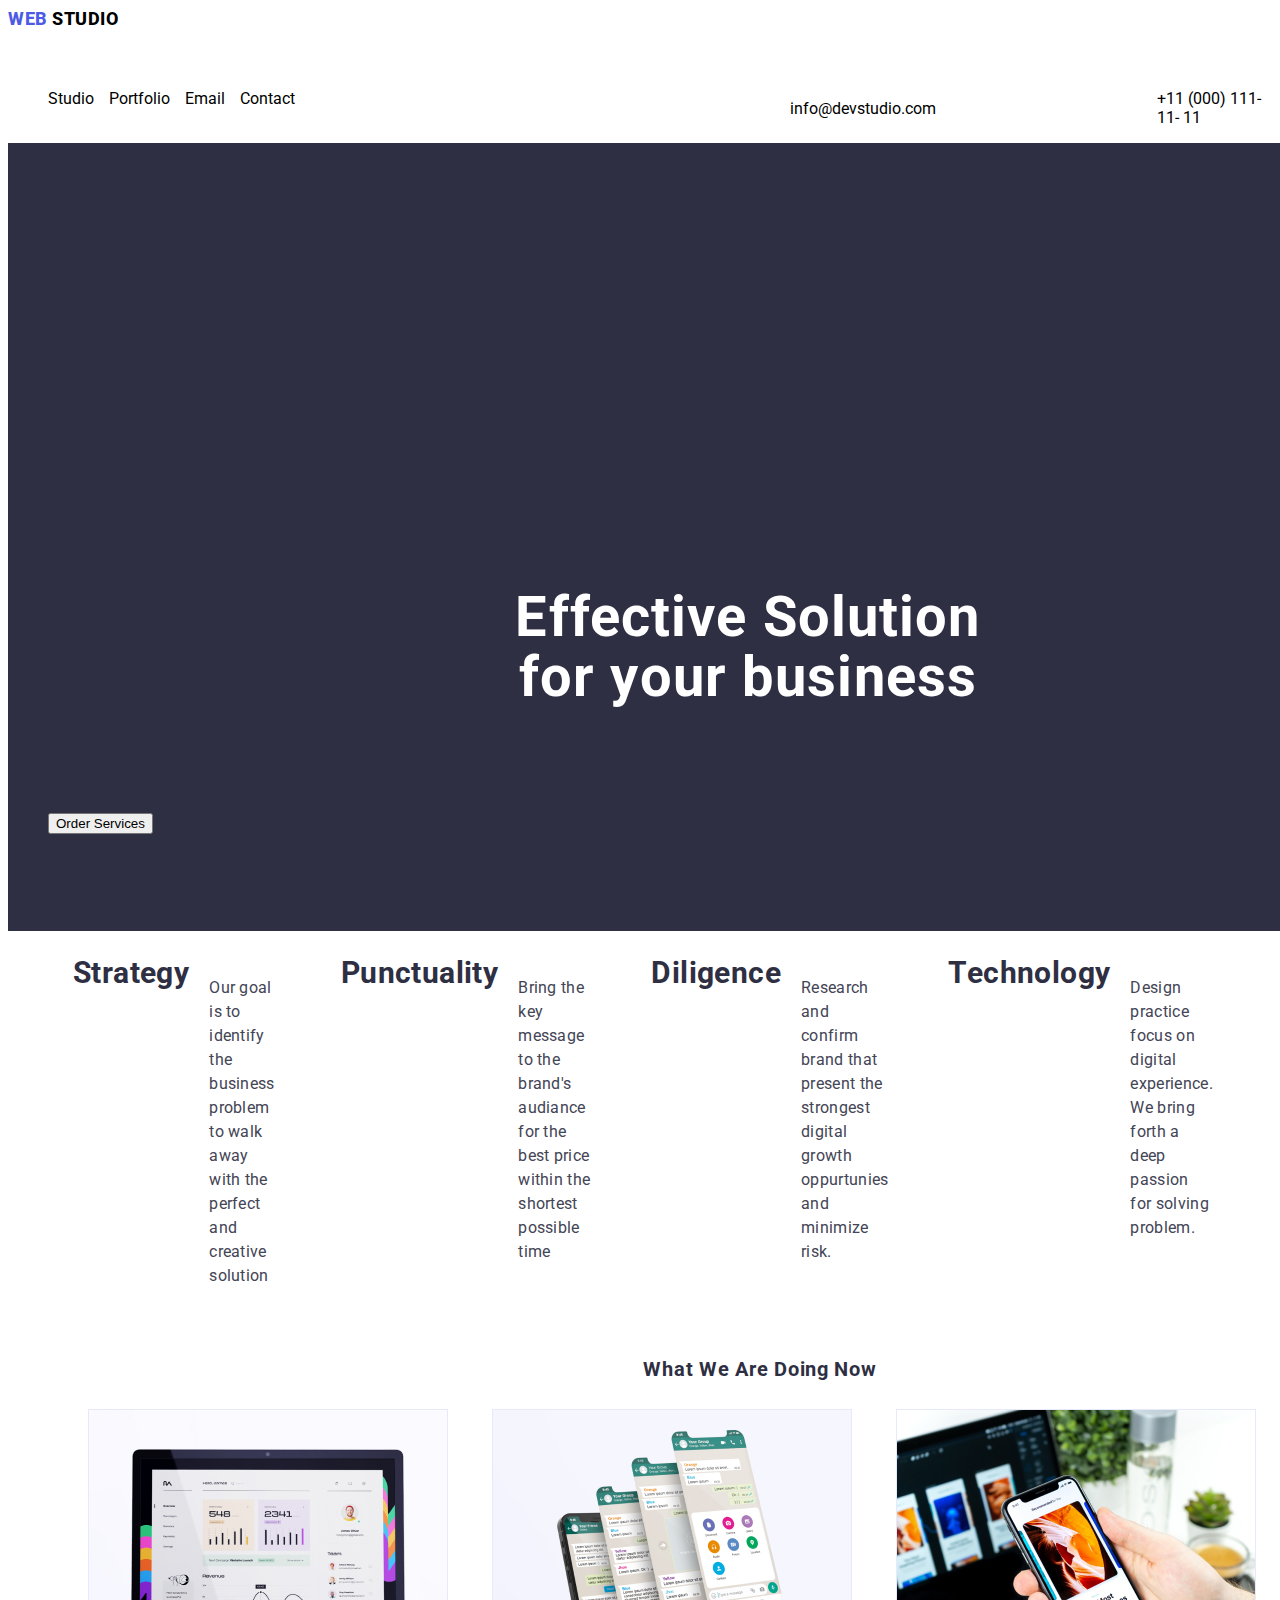
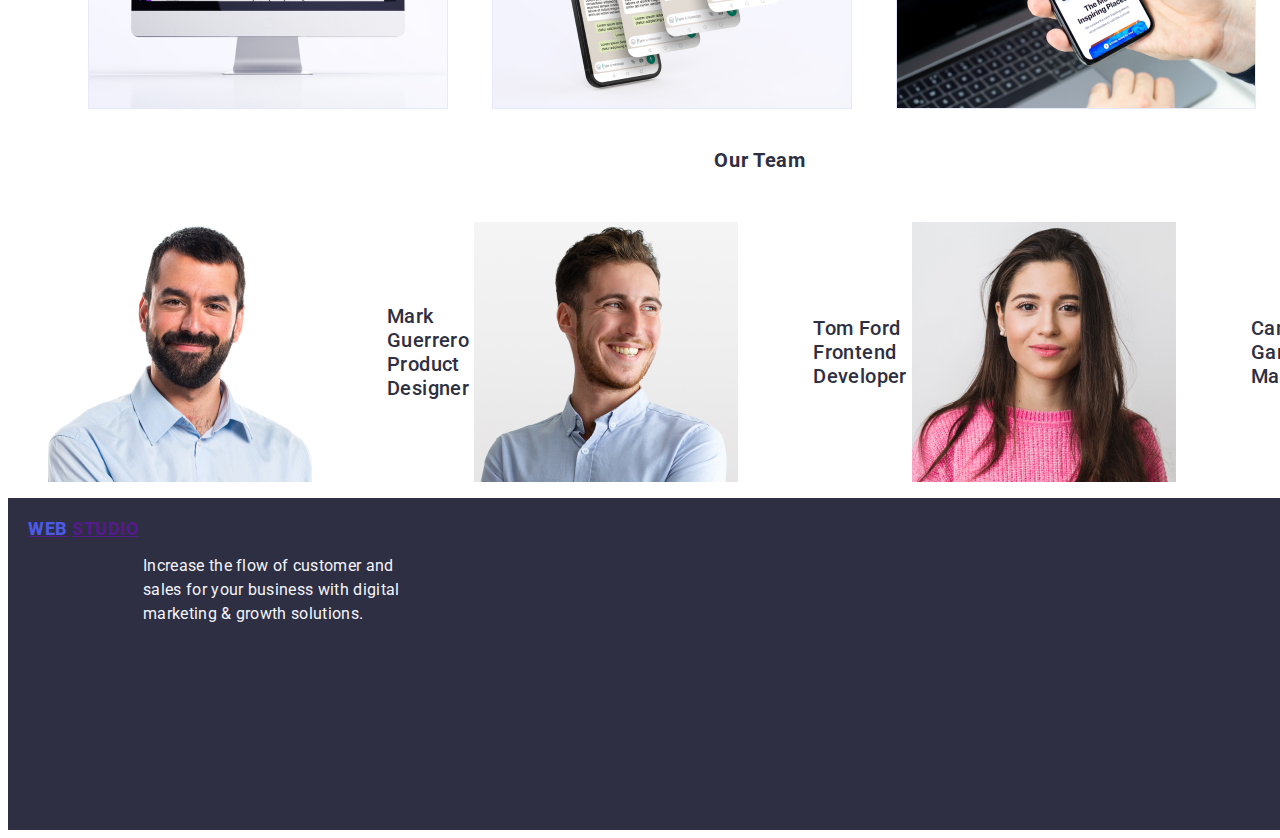
==== index.html @ 21c1daef "font changes" ====
<!DOCTYPE html>
<html lang="en">
  <head>
    <meta charset="UTF-8" />
    <meta name="viewport" content="device-width, initial-scale=1.0"/>
    <title>Web Studio</title>
    <link rel="stylesheet" href="css/style.css"/>
    <link rel="preconnect" href="https://fonts.googleapis.com">
    <link rel="preconnect" href="https://fonts.gstatic.com" crossorigin>
    <link href="https://fonts.googleapis.com/css2?family=Raleway:wght@800&family=Roboto:wght@400;500;700&display=swap"
        rel="stylesheet">
  </head>
  <body>
    <header>
      <nav>
        <a class="logo"><span class="web-logo">WEB</span><span class="studio-logo">STUDIO</span></a>
      </nav>
      <div class="list">
            <ul class="list">
                 <li class="list">
                             <a >Studio</a>
                 </li> 
                 <li class="list">
                             <a>Portfolio</a>
      
                <li class="list">
                             <a>Email</a>
                </li >
                 
                <li class="list">
                            <a>Contact</a>
                 </li>
            </ul>
                          <ul class= "list1">
                             <li class="list1">
                                     <a>info@devstudio.com</a>
                             </li>
                             <li class="list1">
                                     <a>+11 (000) 111- 11- 11</a>
                             </li>
                         </ul>
            </div>                   
    </header>
    <main class="hero">
                         <ul>
                                <p class="solution">
                                         Effective Solution <br/>
                                        for your business
                                 </p>
                                      <button class="btn-button">Order Services</button>
                        </ul>

    </main>
     <div class="title">
      <h2 class="title-des">Strategy </h2>
      <p class="des">
        Our goal is to identify the business
        problem to walk away with the
        perfect and creative solution
      </p>

      <h2 class="title-des">Punctuality</h2>

      <p class="des">
        Bring the key message to the
        brand's audiance for the best price
        within the shortest possible time
      </p>

      <h2 class="title-des">Diligence</h2>

      <p class="des">
        Research and confirm brand that
        present the strongest digital growth
        oppurtunies and minimize risk.
      </p>
      <h2 class="title-des">Technology</h2>

      <p class="des"> 
        Design practice focus on digital
        experience. We bring forth a deep
        passion for solving problem.
      </p>
    </div>

    <ul>
      <h3 class="work">What We Are Doing Now</h3>
    </ul>

    <ul>
             <ul class="image"><img src="images/img1.jpg" alt="Desktop" /></ul>
             <ul class="image" ><img src="images/img2.jpg" alt="Cellphone" /></ul>
              <ul class="image"><img src="images/img3.jpg"  alt="Mobile" /> </ul>
      
    </ul>

    <ul>
      <h4 class="team">Our Team</h4>
    </ul>
    <ul class="img1">
        <li class="img1"><img src="images/img-1.jpg" alt="Mark Guerrero"/>
                <p class="team-designation">
                    Mark Guerrero<br>
                    Product Designer</p></li>
        <li class="img1"><img src="images/img-3.jpg" alt="Tom Ford"/>
                <p class="team-designation">
                          Tom Ford<br>
                     Frontend Developer</p></li>
        <li class="img1"><img src="images/img-4.jpg" alt="Camila Garcia" />
                <p class="team-designation">
                          Camila Garcia<br>
                          Marketing</p></li>
        <li class="img1"><img src="images/img-5.jpg"  alt="Daniel Wiston" />
               <p class="team-designation">
                        Daniel Wiston<br>
                       UI Designer</p></li>
    </ul>
    <footer class="bg-dark">
      <a href=""class="logo"><span class="web-logo">WEB</span><span class="studio-logo1">STUDIO</span></a>
        <p class="description1">
        Increase the flow of customer and <br />
        sales for your business with digital <br />
        marketing & growth solutions.
      </p>
    </footer>
  </body>
</html>
---- css/style.css ----
.web-logo{
    display:flex;
    width: 44px;
    height: 21px;
    flex-direction: column;
    justify-content: center;
    color: var(--IRIS, #4D5AE5);
    font-family: Roboto;
    font-size: 18px;
    font-style: normal;
    font-weight: 800;
    line-height: 21px; 
    letter-spacing: 0.54px;
    text-transform: uppercase;
}
.studio-logo{
    color: var( #2E2F42);
    font-family: Roboto;
    font-size: 18px;
    font-style: normal;
    font-weight: 800;
    line-height: 21px; /* 116.667% */
    letter-spacing: 0.54px;
    text-transform: uppercase;
}
.studio-logo1{
    display: flex;
    width: 71px;
    height: 21px;
    flex-direction: column;
    justify-content: center;
    display:inline-flex;
    color: var(#F4F4FD);
    font-family: Roboto;
    font-size: 18px;
    font-style: normal;
    font-weight: 800;
    line-height: 21px; /* 116.667% */
    letter-spacing: 0.54px;
    text-transform: uppercase;
}
body{
    font-family:"Roboto"
}
.container{
    display:flex;
    margin: 0 auto;
    width:1158px;
    padding: 0 15px;
}
.logo web{
    display:flex;
    justify-content: space-between;
}
.logo{
    display:flex;
    text-align:left;
}
.features-list{
    display:inline-block;
    display:flex;
    color: var(--NAVY-BLUE, #2E2F42);
    justify-content:space-evenly;
    font-family: Roboto;
    font-size: 30px;
    font-style: normal;
    font-weight: 500;
    line-height: 24px;
    letter-spacing:0.4px;
    width:264px;
}
.description1{

    color: var(--CLOUD, #F4F4FD);
    font-family: Roboto;
    font-size: 16px;
    font-style: normal;
    font-weight: 400;
    line-height: 24px;
    letter-spacing: 0.32px;
    width: 264px;
    align-items:left;
    justify-content:left;
    margin-left:auto 0;
}
.list{
    display:flex;
    gap:15px;
    justify-content:space-evenly;
    align-items:left;
    display:inline-flex;
    margin-top:20px;
}
.list1{
    display:flex;
    margin-left:220px;
    margin-top:20px;
    gap:1px;
    justify-content:flex-end;
    align-items:center; 
}
.list2{
    display:flex;
    margin-left:190px;
    gap:1px;
    justify-content:flex-end;
    align-items:center;
    margin-top:20px;
}
.solution{
    color: var(--WHITE, #FFF);
    text-align: center;
    font-family: Roboto;
    font-size: 56px;
    font-style: normal;
    font-weight: 700;
    line-height: 60px;
    letter-spacing: 1.12px;
    padding:200px 200px 50px;
    justify-content:center;
    display:flex;
}
.hero{
     
     background: var(--NAVY-BLUE, #2E2F42);
     width:1440px;
     height:600px;
     justify-content: center;
     flex-shrink: 0;
}
.text{
     color: var(--NAVY-BLUE, #2E2F42);
     text-align: center;
     font-family: Roboto;
     font-size: 36px;
     font-style: normal;
     font-weight: 700;
     line-height: 40px; /* 111.111% */
     letter-spacing: 0.72px;
     text-transform: capitalize
}
.image{
    display:flex;
    display: inline-flex;
    flex-direction:row;
    align-items: flex-start;
    gap:24px;
    
}
.img1{
    display:flex;
    display:inline-flex;
    flex-direction:row;
    align-items: center;
    justify-content:center;
    gap:5px; 
    height:260px;
}
.img2{
    display:flex;
    display: inline-flex;
    flex-wrap:wrap;
    flex-direction:column;
    align-items:flex-start;
    margin-left:30px;
    gap:24px;
    justify-content:space-between
}
.img2-des{
    display:flex;
    align-items: center;
    margin-left:130px;
    margin-right:100px;
    gap:10px;
}
.bg-dark{
    display:flex;
    background: var(--NAVYBLUE, #2E2F42);
    width:1440px;
    height:312px;
    justify-content: left;
    flex-shrink: 0;
    padding-top:20px;
    padding-left:20px;  
    font-family:Roboto;
    font-size: 16px;
    font-style: normal;
    font-weight: 400;
    line-height: 24px;
    letter-spacing: 0.32px;color: var(--CLOUD, #F4F4FD);
}
.hero-btn{
    display: inline-flex;
    padding: 16px 32px;
    align-items: center;
    gap: 10px;
    border-radius: 4px;
    background: var(--IRIS, #4D5AE5);
    box-shadow: 0px 4px 4px 0px rgba(0, 0, 0, 0.15);
    border:1000px;
    justify-content: center;
}
.hero-btn:hover{
    cursor:pointer;
    background-color:var (--ocean);
}
.description1{ 
    color: var(--CLOUD, #F4F4FD);
    font-family: Roboto;
    font-size: 16px;
    font-style: normal;
    font-weight: 400;
    line-height: 24px;
    letter-spacing: 0.32px;
    padding-top:20px;
    align-items: left;
    justify-content:left;
}
.work{
    align-items: center;
    margin-left: 200px;
    color: var(--NAVY-BLUE, #2E2F42);
    text-align: center;
    font-family: Roboto;
    font-size: 20px;
    font-style: normal;
    font-weight: 700;
    line-height: 40px; 
    letter-spacing: 0.72px;
    text-transform: capitalize;
}
.team{
    display:flex;
    align-items: center;
    margin-left: 200px;
    color: var(--NAVY-BLUE, #2E2F42);
    text-align:center;
    justify-content:space-evenly;
    font-family: Roboto;
    font-size: 20px;
    font-style: normal;
    font-weight: 700;
    line-height: 40px;
    letter-spacing: 0.72px;
    text-transform: capitalize;
}
.team-designation{
    color: var(--NAVY-BLUE, #2E2F42);
    text-align: left;
    font-family: Roboto;
    font-size: 20px;
    font-style: normal;
    font-weight: 500;
    line-height: 24px; 
    letter-spacing: 0.4px;
    margin-left:70px;
}
.title{
    display:flex;
    display:inline-flex;
    align-items:flex-start; 
    max-width: 1200px;
    padding: 5px;
    margin-left: auto;
    margin-right: auto;
    justify-content:space-evenly;
    color: var(--NAVY-BLUE, #2E2F42);
    font-family: Roboto;
    font-size: 20px;
    font-style: normal;
    font-weight: 500;
    line-height: 24px;
    letter-spacing: 0.4px;
    margin-bottom: 20px;
    /*
    display:flex;
    display:inline-flex;
    align-items:baseline;
    flex-direction:row;
    flex-wrap:nowrap;

    justify-content:space-evenly;
    color: var(--NAVY-BLUE, #2E2F42);
    font-family: Roboto;
    font-size: 20px;
    font-style: normal;
    font-weight: 500;
    line-height: 24px;

    letter-spacing: 0.4px;
    margin-bottom: 20px;*/

  
}
.title-des{
    display:flex;
    align-items:flex-start;
    text-align: center;
    justify-content:center;
    margin-left:60px;
    margin-bottom: 20px;
    flex-wrap:nowrap;
  

}
.des{
    display:flex;
    display:inline-flex;
    align-content:center;
    justify-content: center;

    gap:20px;

    color:var(--SLATE, #434455);
    align-items:baseline;
    margin-top: 40px;
    margin-left:20px;
    font-family: Roboto;
    font-size: 16px;
    font-style: normal;
    font-weight: 400;
    line-height: 24px; 
    letter-spacing: 0.32px;
}
.btn-button1{
    display:flex;
    color: var(--WHITE, #FFF);
    text-align: center;
    align-content:center;

    font-family: Roboto;
    font-size: 16px;
    font-style: normal;
    font-weight: 500;
    line-height: 24px; 
    letter-spacing: 0.64px;

    display:inline-flex;
    padding: 12px 24px;
    align-items: center;
    justify-content:space-around;
    flex-direction:row;
    gap:50px;

    border-radius: 4px;
    background: var(--OCEAN, #404BBF);
    box-shadow: 0px 2px 2px 0px rgba(0, 0, 0, 0.12), 0px 2px 1px 0px rgba(0, 0, 0, 0.08), 0px 3px 1px 0px rgba(0, 0, 0, 0.10);
}
.web-logo{
    display: flex;
    width: 44px;
    height: 21px;
    flex-direction: column;
    justify-content: center;

    color: var(--IRIS, #4D5AE5);
    font-family:Roboto;
    font-size: 18px;
    font-style: normal;
    font-weight: 800;
    line-height: 21px; /* 116.667% */
    letter-spacing: 0.54px;
    text-transform: uppercase;
}
.studio-footer{
    color:var(--cloudcolor);
}
.header{
    border-bottom: 1px solid var (--cornflower,#e7e9fc)
}
.header-list{
    display:flex;
}
.container{
    margin: 0 auto;
    width:1158px;
    padding: 0 15px;
}
.logo.web{
    display: flex;
    justify-content: space-between
}
.logo{
    text-align:"center";
}
.features-list{
    display:flex;
    gap:20px;
}
.item-list{
    display:flex;
    gap:24px;
    text-align:center;
}
.hero{
    padding-top: 188px;
}
.hero-btn{
    background-color: var(--iris);
    border:none;
    border-radius: 4px;
    color: var (--white);
    padding:16px 32px;
}
.hero-btn:hover{
    cursor:pointer;
    background-color:var (--ocean);
}
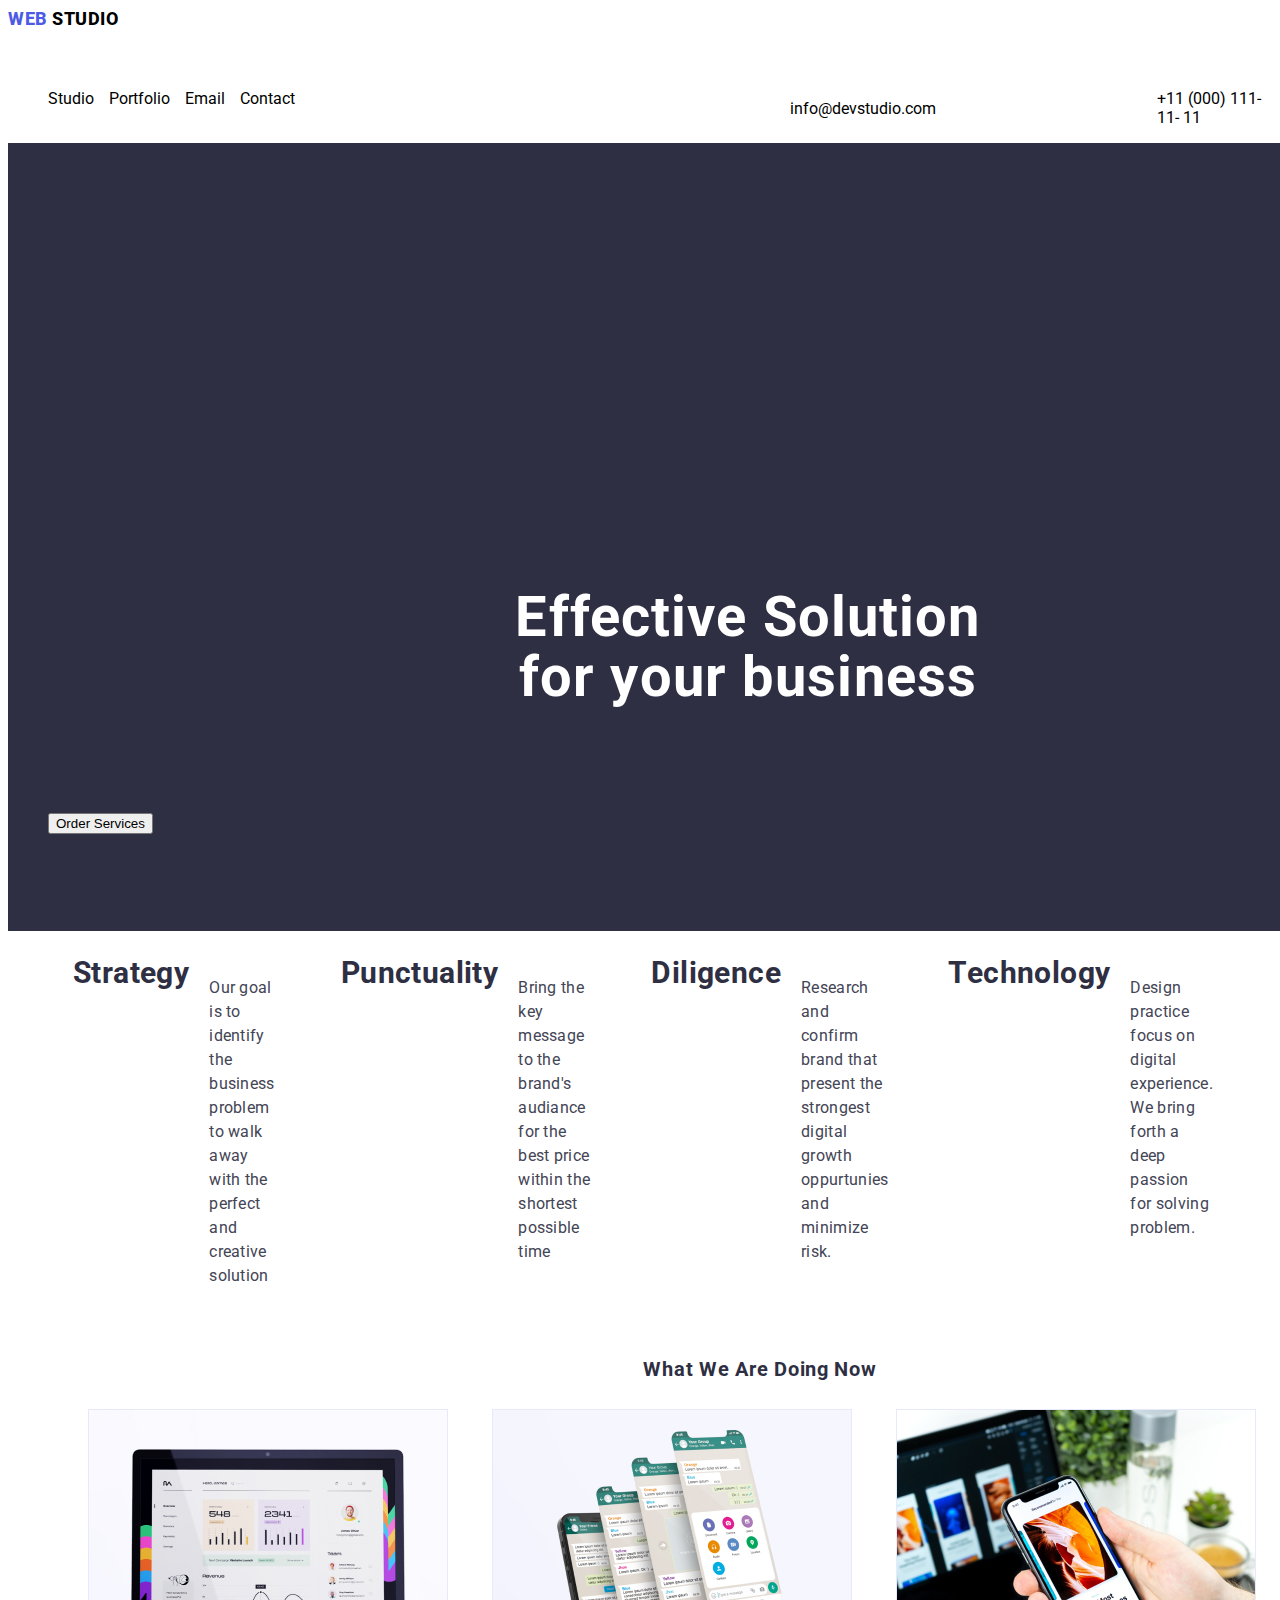
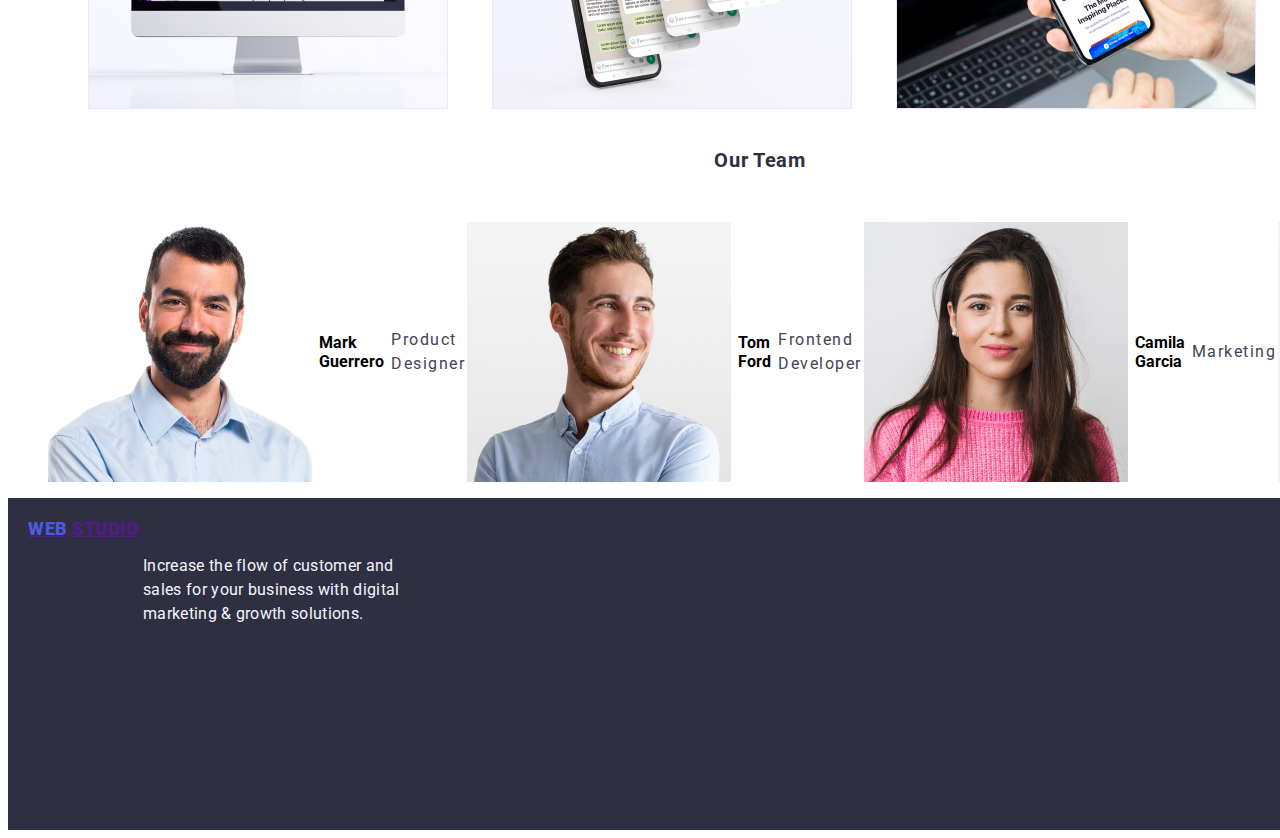
==== commit a849d415: "changes" ====
--- a/index.html
+++ b/index.html
@@ -4,11 +4,12 @@
     <meta charset="UTF-8" />
     <meta name="viewport" content="device-width, initial-scale=1.0"/>
     <title>Web Studio</title>
-    <link rel="stylesheet" href="css/style.css"/>
     <link rel="preconnect" href="https://fonts.googleapis.com">
     <link rel="preconnect" href="https://fonts.gstatic.com" crossorigin>
     <link href="https://fonts.googleapis.com/css2?family=Raleway:wght@800&family=Roboto:wght@400;500;700&display=swap"
         rel="stylesheet">
+    <link rel="stylesheet" href="css/style.css"/>
+   
   </head>
   <body>
     <header>
@@ -52,6 +53,7 @@
 
     </main>
      <div class="title">
+     
       <h2 class="title-des">Strategy </h2>
       <p class="des">
         Our goal is to identify the business
@@ -60,7 +62,6 @@
       </p>
 
       <h2 class="title-des">Punctuality</h2>
-
       <p class="des">
         Bring the key message to the
         brand's audiance for the best price
@@ -68,14 +69,13 @@
       </p>
 
       <h2 class="title-des">Diligence</h2>
-
       <p class="des">
         Research and confirm brand that
         present the strongest digital growth
         oppurtunies and minimize risk.
       </p>
+
       <h2 class="title-des">Technology</h2>
-
       <p class="des"> 
         Design practice focus on digital
         experience. We bring forth a deep
@@ -88,9 +88,9 @@
     </ul>
 
     <ul>
-             <ul class="image"><img src="images/img1.jpg" alt="Desktop" /></ul>
-             <ul class="image" ><img src="images/img2.jpg" alt="Cellphone" /></ul>
-              <ul class="image"><img src="images/img3.jpg"  alt="Mobile" /> </ul>
+             <ul class="image"><img src="images/img1.jpg" alt="Desktop"/></ul>
+             <ul class="image" ><img src="images/img2.jpg" alt="Cellphone"/></ul>
+             <ul class="image"><img src="images/img3.jpg"alt="Mobile"/> </ul>
       
     </ul>
 
@@ -98,28 +98,24 @@
       <h4 class="team">Our Team</h4>
     </ul>
     <ul class="img1">
-        <li class="img1"><img src="images/img-1.jpg" alt="Mark Guerrero"/>
-                <p class="team-designation">
-                    Mark Guerrero<br>
-                    Product Designer</p></li>
+        <li class="img1"><img src="images/img-1.jpg" alt="Mark Guerrero"/></li>
+                <h4 class="team-designation"> Mark Guerrero</h4>
+                  <p class=" descript">Product Designer</p> 
         <li class="img1"><img src="images/img-3.jpg" alt="Tom Ford"/>
-                <p class="team-designation">
-                          Tom Ford<br>
-                     Frontend Developer</p></li>
+                <h4 class="team-designation">Tom Ford</h4> 
+                    <p class=" descript"> Frontend Developer</p></li>
         <li class="img1"><img src="images/img-4.jpg" alt="Camila Garcia" />
-                <p class="team-designation">
-                          Camila Garcia<br>
-                          Marketing</p></li>
+                <h4 class="team-designation"> Camila Garcia</h4>
+                <p class=" descript"> Marketing</p></li>
         <li class="img1"><img src="images/img-5.jpg"  alt="Daniel Wiston" />
-               <p class="team-designation">
-                        Daniel Wiston<br>
-                       UI Designer</p></li>
+               <h4 class="team-designation"> Daniel Wiston</h4>
+                <p class=" descript">UI Designer</p></li>
     </ul>
     <footer class="bg-dark">
       <a href=""class="logo"><span class="web-logo">WEB</span><span class="studio-logo1">STUDIO</span></a>
         <p class="description1">
-        Increase the flow of customer and <br />
-        sales for your business with digital <br />
+        Increase the flow of customer and <br/>
+        sales for your business with digital <br/>
         marketing & growth solutions.
       </p>
     </footer>
--- a/css/style.css
+++ b/css/style.css
@@ -154,7 +154,7 @@
     flex-direction:row;
     align-items: center;
     justify-content:center;
-    gap:5px; 
+    gap:2px; 
     height:260px;
 }
 .img2{
@@ -191,6 +191,7 @@
     letter-spacing: 0.32px;color: var(--CLOUD, #F4F4FD);
 }
 .hero-btn{
+    
     display: inline-flex;
     padding: 16px 32px;
     align-items: center;
@@ -245,16 +246,27 @@
     letter-spacing: 0.72px;
     text-transform: capitalize;
 }
+/*
 .team-designation{
     color: var(--NAVY-BLUE, #2E2F42);
-    text-align: left;
+    text-align:left;
     font-family: Roboto;
     font-size: 20px;
     font-style: normal;
     font-weight: 500;
     line-height: 24px; 
     letter-spacing: 0.4px;
-    margin-left:70px;
+    margin-left:20px;
+}
+*/
+.team-designation{
+    display:flex;
+    display:inline-flex;
+    align-items: center;
+    margin-left:5px;
+    margin-right:5px;
+    gap:5px;
+    
 }
 .title{
     display:flex;
@@ -308,22 +320,55 @@
     display:flex;
     display:inline-flex;
     align-content:center;
-    justify-content: center;
-
+    justify-content:center;
     gap:20px;
-
     color:var(--SLATE, #434455);
     align-items:baseline;
-    margin-top: 40px;
+    margin-top:40px;
     margin-left:20px;
-    font-family: Roboto;
-    font-size: 16px;
-    font-style: normal;
-    font-weight: 400;
+    font-family:Roboto;
+    font-size: 16px;
+    font-style:normal;
+    font-weight:400;
+    line-height:24px; 
+    letter-spacing:0.32px;
+}
+.descript{
+    display:flex;
+    display:inline flex;
+    color: var(--SLATE, #434455);
+    font-size: 16px;
     line-height: 24px; 
-    letter-spacing: 0.32px;
-}
-.btn-button1{
+    letter-spacing: 1.5px;
+
+}
+.btn-button1:hover{
+    cursor:pointer;
+    display:flex;
+    color: var(--WHITE, #FFF);
+    text-align: center;
+    align-content:center;
+
+    font-family: Roboto;
+    font-size: 16px;
+    font-style: normal;
+    font-weight: 500;
+    line-height: 24px; 
+    letter-spacing: 0.64px;
+
+    display:inline-flex;
+    padding: 12px 24px;
+    align-items: center;
+    justify-content:space-around;
+    flex-direction:row;
+    gap:50px;
+
+    border-radius: 4px;
+    background: var(--OCEAN, #404BBF);
+    box-shadow: 0px 2px 2px 0px rgba(0, 0, 0, 0.12), 0px 2px 1px 0px rgba(0, 0, 0, 0.08), 0px 3px 1px 0px rgba(0, 0, 0, 0.10);
+}
+.btn-button:hover{
+    cursor:pointer;
     display:flex;
     color: var(--WHITE, #FFF);
     text-align: center;
@@ -407,4 +452,20 @@
     cursor:pointer;
     background-color:var (--ocean);
 }
-
+/*
+.h4{
+    display:flex;
+    display:inline-flex;
+    justify-content:center;
+    align-items: center;
+
+}
+*/
+.h4{
+    display:flex;
+    align-items: center;
+    margin-left:130px;
+    margin-right:100px;
+    gap:10px;
+}
+
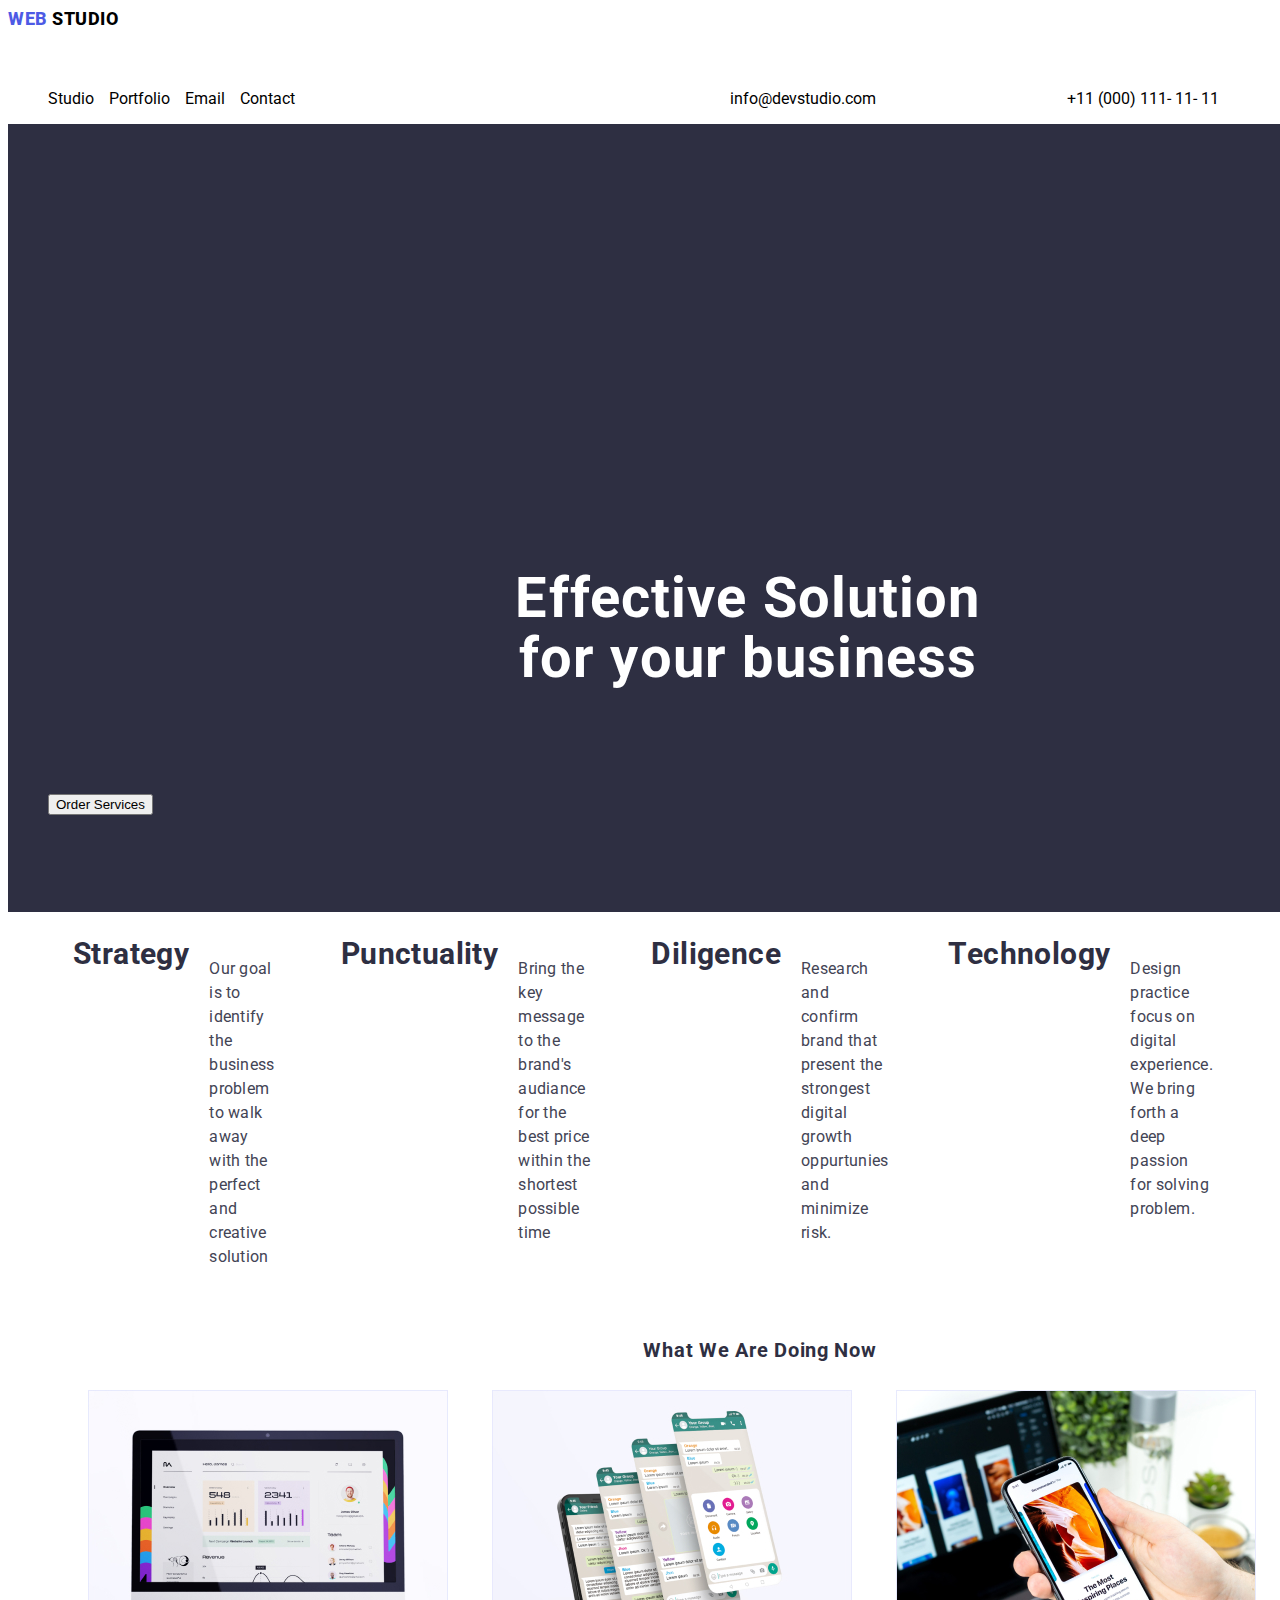
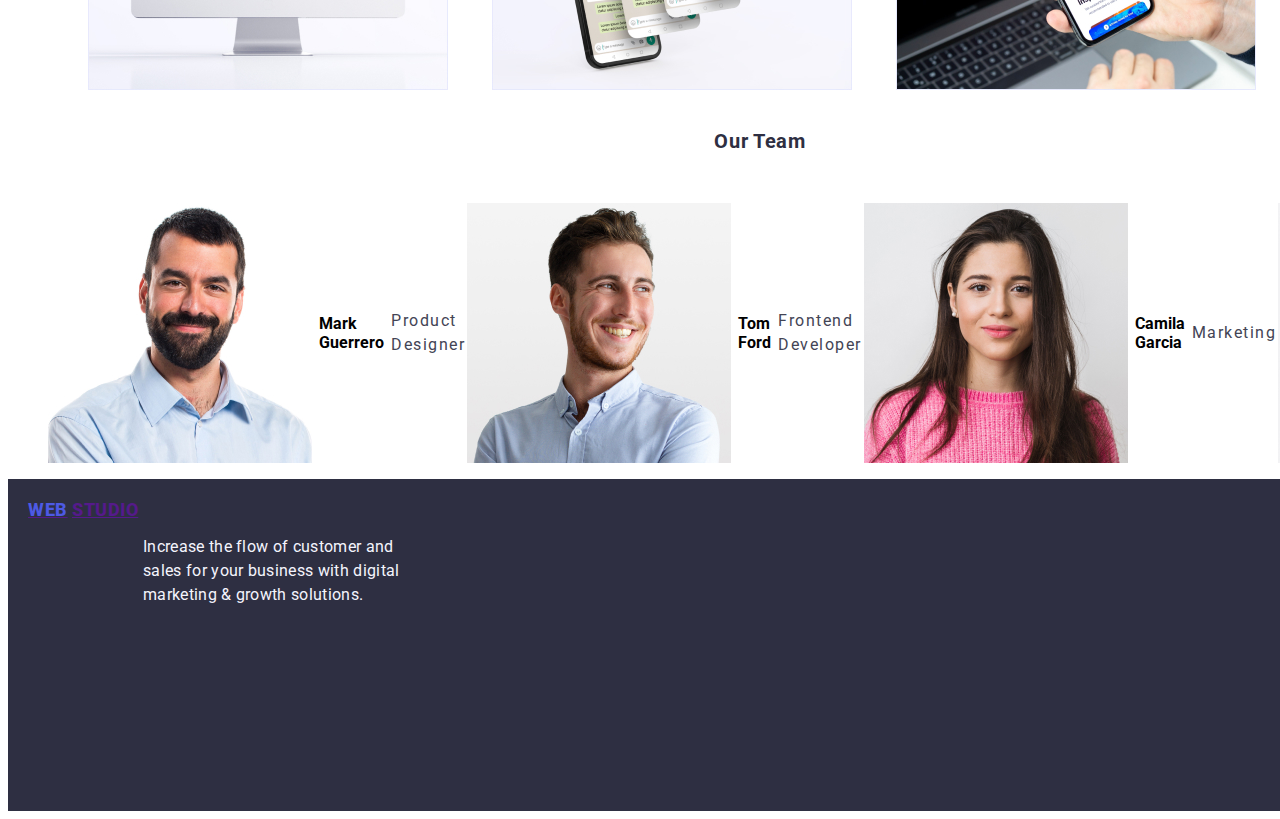
==== commit 7e89a8b7: "update" ====
--- a/index.html
+++ b/index.html
@@ -52,8 +52,7 @@
                         </ul>
 
     </main>
-     <div class="title">
-     
+     <div class="title"> 
       <h2 class="title-des">Strategy </h2>
       <p class="des">
         Our goal is to identify the business
@@ -99,7 +98,7 @@
     </ul>
     <ul class="img1">
         <li class="img1"><img src="images/img-1.jpg" alt="Mark Guerrero"/></li>
-                <h4 class="team-designation"> Mark Guerrero</h4>
+                <h4 class="team-designation">Mark Guerrero</h4>
                   <p class=" descript">Product Designer</p> 
         <li class="img1"><img src="images/img-3.jpg" alt="Tom Ford"/>
                 <h4 class="team-designation">Tom Ford</h4> 
--- a/css/style.css
+++ b/css/style.css
@@ -94,7 +94,8 @@
 }
 .list1{
     display:flex;
-    margin-left:220px;
+    display: flex-end;
+    margin-left:190px;
     margin-top:20px;
     gap:1px;
     justify-content:flex-end;
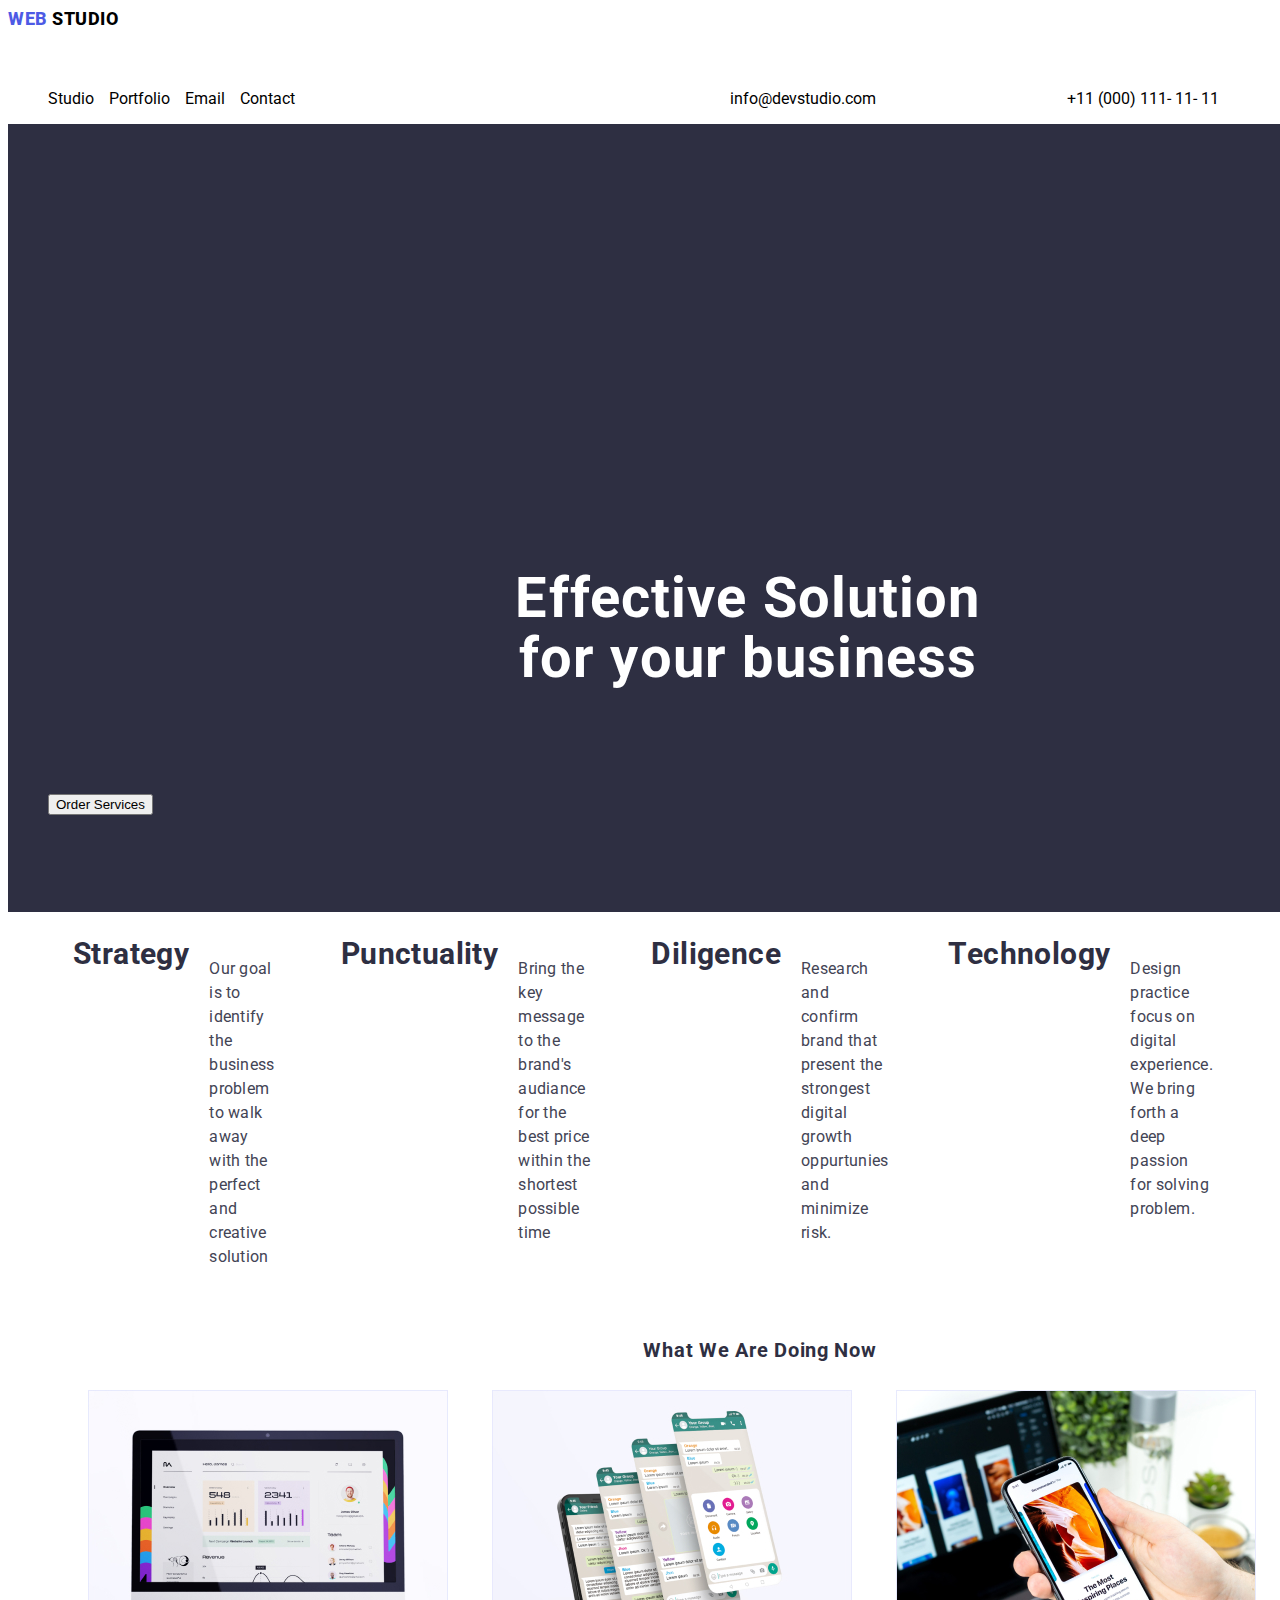
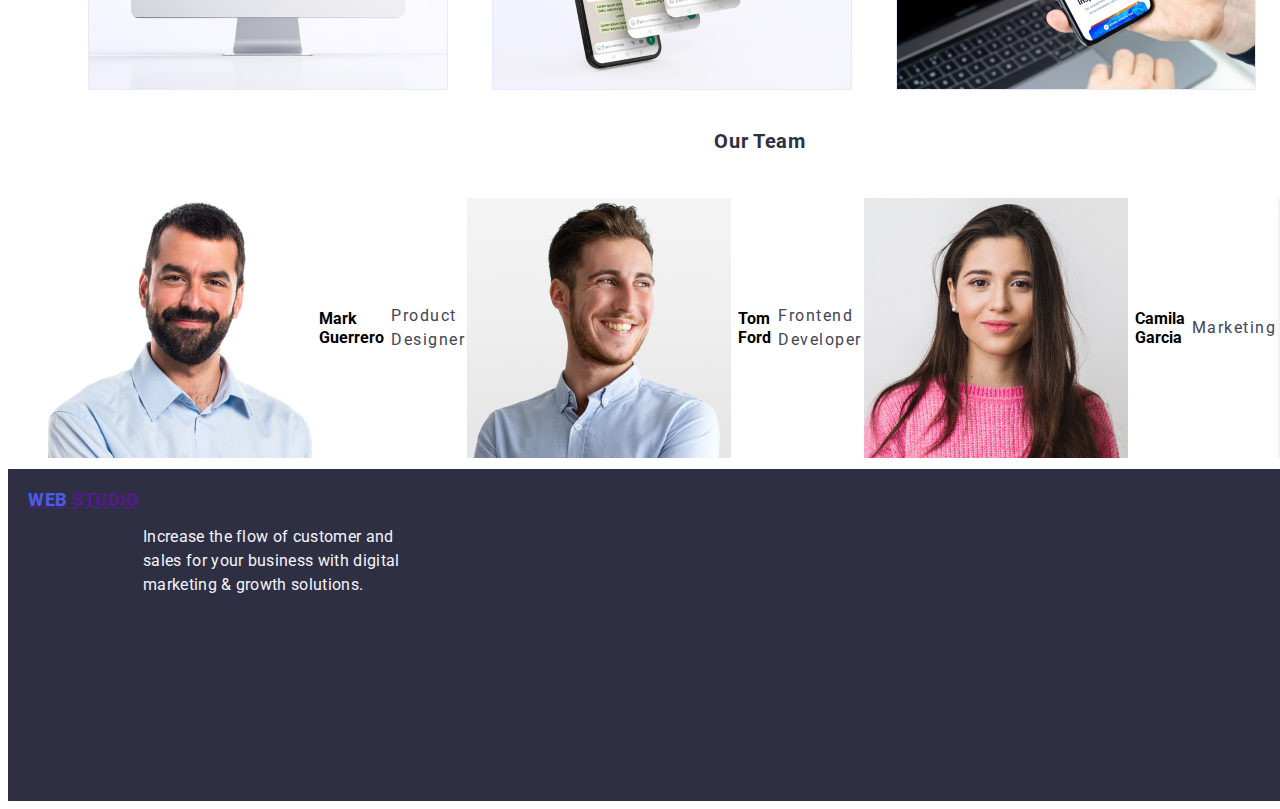
==== commit 47da14e4: "update" ====
--- a/index.html
+++ b/index.html
@@ -16,107 +16,104 @@
       <nav>
         <a class="logo"><span class="web-logo">WEB</span><span class="studio-logo">STUDIO</span></a>
       </nav>
-      <div class="list">
-            <ul class="list">
+           <div class="list">
+              <ul class="list">
                  <li class="list">
-                             <a >Studio</a>
-                 </li> 
-                 <li class="list">
-                             <a>Portfolio</a>
-      
-                <li class="list">
-                             <a>Email</a>
-                </li >
-                 
-                <li class="list">
-                            <a>Contact</a>
-                 </li>
+                    <a >Studio</a>
+                      </li> 
+                        <li class="list">
+                           <a>Portfolio</a>
+                              <li class="list">
+                                <a>Email</a>
+                                  </li>
+                                    <li class="list">
+                                <a>Contact</a>
+                              </li>
+                            </ul>
+                          <ul class= "list1">
+                        <li class="list1">
+                      <a>info@devstudio.com</a>
+                    </li>
+                  <li class="list1">
+                <a>+11 (000) 111- 11- 11</a>
+              </li>
             </ul>
-                          <ul class= "list1">
-                             <li class="list1">
-                                     <a>info@devstudio.com</a>
-                             </li>
-                             <li class="list1">
-                                     <a>+11 (000) 111- 11- 11</a>
-                             </li>
-                         </ul>
-            </div>                   
+          </div>                   
     </header>
-    <main class="hero">
-                         <ul>
-                                <p class="solution">
-                                         Effective Solution <br/>
-                                        for your business
-                                 </p>
-                                      <button class="btn-button">Order Services</button>
-                        </ul>
+      <main class="hero">
+        <ul>
+          <p class="solution">
+            Effective Solution <br/>
+              for your business
+            </p>
+          <button class="btn-button">Order Services</button>
+         </ul>
+    </main>
+       <div class="title"> 
+        <h2 class="title-des">Strategy </h2>
+          <p class="des">
+            Our goal is to identify the business
+              problem to walk away with the
+           perfect and creative solution
+          </p>
 
-    </main>
-     <div class="title"> 
-      <h2 class="title-des">Strategy </h2>
-      <p class="des">
-        Our goal is to identify the business
-        problem to walk away with the
-        perfect and creative solution
-      </p>
+        <h2 class="title-des">Punctuality</h2>
+          <p class="des">
+            Bring the key message to the
+              brand's audiance for the best price
+            within the shortest possible time
+          </p>
 
-      <h2 class="title-des">Punctuality</h2>
-      <p class="des">
-        Bring the key message to the
-        brand's audiance for the best price
-        within the shortest possible time
-      </p>
+        <h2 class="title-des">Diligence</h2>
+         <p class="des">
+          Research and confirm brand that
+            present the strongest digital growth
+          oppurtunies and minimize risk.
+         </p>
 
-      <h2 class="title-des">Diligence</h2>
-      <p class="des">
-        Research and confirm brand that
-        present the strongest digital growth
-        oppurtunies and minimize risk.
-      </p>
+        <h2 class="title-des">Technology</h2>
+         <p class="des"> 
+           Design practice focus on digital
+            experience. We bring forth a deep
+           passion for solving problem.
+          </p>
+       </div>
 
-      <h2 class="title-des">Technology</h2>
-      <p class="des"> 
-        Design practice focus on digital
-        experience. We bring forth a deep
-        passion for solving problem.
-      </p>
-    </div>
-
-    <ul>
-      <h3 class="work">What We Are Doing Now</h3>
-    </ul>
+      <ul>
+          <h3 class="work">What We Are Doing Now</h3>
+      </ul>
 
     <ul>
              <ul class="image"><img src="images/img1.jpg" alt="Desktop"/></ul>
-             <ul class="image" ><img src="images/img2.jpg" alt="Cellphone"/></ul>
-             <ul class="image"><img src="images/img3.jpg"alt="Mobile"/> </ul>
-      
+              <ul class="image" ><img src="images/img2.jpg" alt="Cellphone"/></ul>
+                <ul class="image"><img src="images/img3.jpg"alt="Mobile"/> </ul>   
     </ul>
 
     <ul>
       <h4 class="team">Our Team</h4>
     </ul>
+
     <ul class="img1">
-        <li class="img1"><img src="images/img-1.jpg" alt="Mark Guerrero"/></li>
-                <h4 class="team-designation">Mark Guerrero</h4>
-                  <p class=" descript">Product Designer</p> 
-        <li class="img1"><img src="images/img-3.jpg" alt="Tom Ford"/>
-                <h4 class="team-designation">Tom Ford</h4> 
-                    <p class=" descript"> Frontend Developer</p></li>
-        <li class="img1"><img src="images/img-4.jpg" alt="Camila Garcia" />
+      <li class="img1"><img src="images/img-1.jpg" alt="Mark Guerrero"/></li>
+        <h4 class="team-designation">Mark Guerrero</h4>
+          <p class=" descript">Product Designer</p> 
+            <li class="img1"><img src="images/img-3.jpg" alt="Tom Ford"/>
+              <h4 class="team-designation">Tom Ford</h4> 
+                <p class=" descript"> Frontend Developer</p></li>
+                  <li class="img1"><img src="images/img-4.jpg" alt="Camila Garcia" />
                 <h4 class="team-designation"> Camila Garcia</h4>
-                <p class=" descript"> Marketing</p></li>
-        <li class="img1"><img src="images/img-5.jpg"  alt="Daniel Wiston" />
-               <h4 class="team-designation"> Daniel Wiston</h4>
-                <p class=" descript">UI Designer</p></li>
+              <p class=" descript"> Marketing</p></li>
+            <li class="img1"><img src="images/img-5.jpg"  alt="Daniel Wiston" />
+          <h4 class="team-designation"> Daniel Wiston</h4>
+        <p class=" descript">UI Designer</p></li>
     </ul>
     <footer class="bg-dark">
       <a href=""class="logo"><span class="web-logo">WEB</span><span class="studio-logo1">STUDIO</span></a>
         <p class="description1">
-        Increase the flow of customer and <br/>
-        sales for your business with digital <br/>
-        marketing & growth solutions.
-      </p>
+          Increase the flow of customer and <br/>
+            sales for your business with digital <br/>
+              marketing & growth solutions.
+         </p>
     </footer>
   </body>
 </html>
--- a/css/style.css
+++ b/css/style.css
@@ -147,6 +147,7 @@
     flex-direction:row;
     align-items: flex-start;
     gap:24px;
+    height: 250px;
     
 }
 .img1{
@@ -156,7 +157,7 @@
     align-items: center;
     justify-content:center;
     gap:2px; 
-    height:260px;
+    height: 250px;
 }
 .img2{
     display:flex;
@@ -351,7 +352,7 @@
     align-content:center;
 
     font-family: Roboto;
-    font-size: 16px;
+    font-size: 20px;
     font-style: normal;
     font-weight: 500;
     line-height: 24px; 
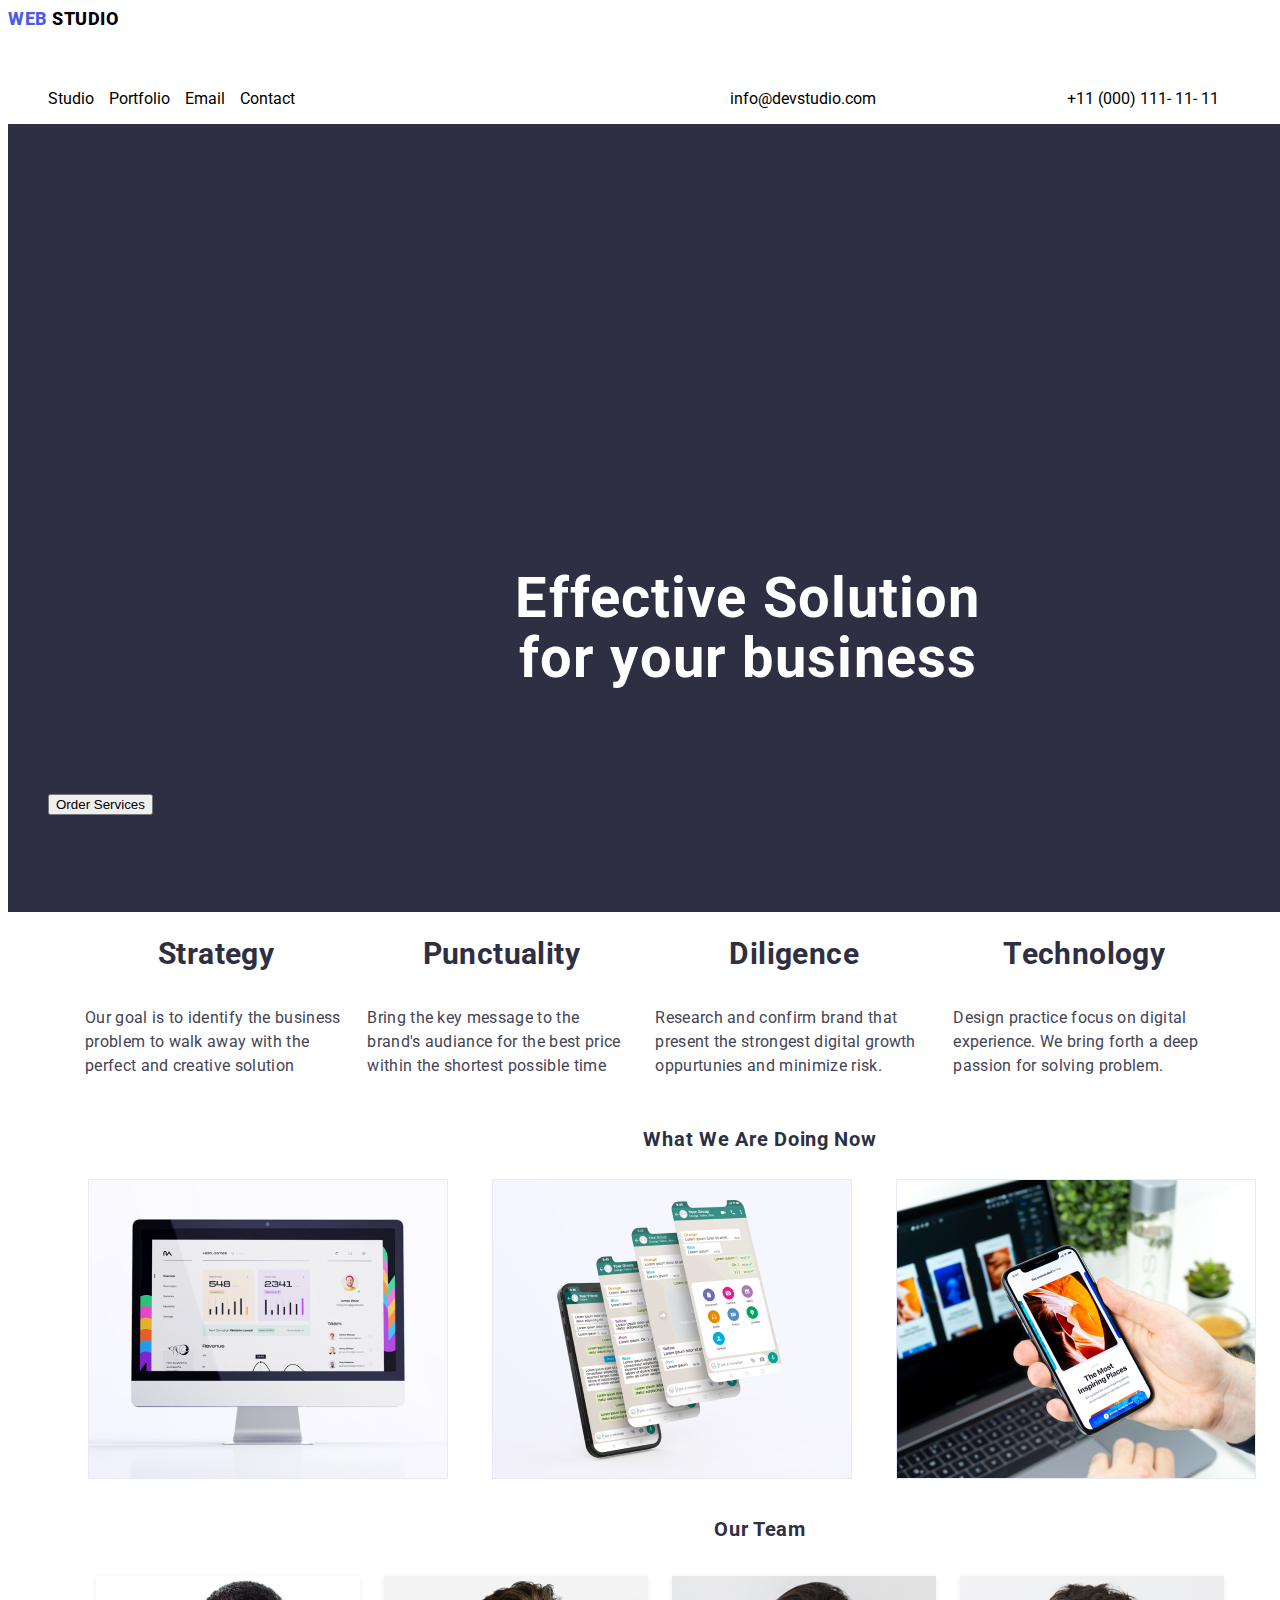
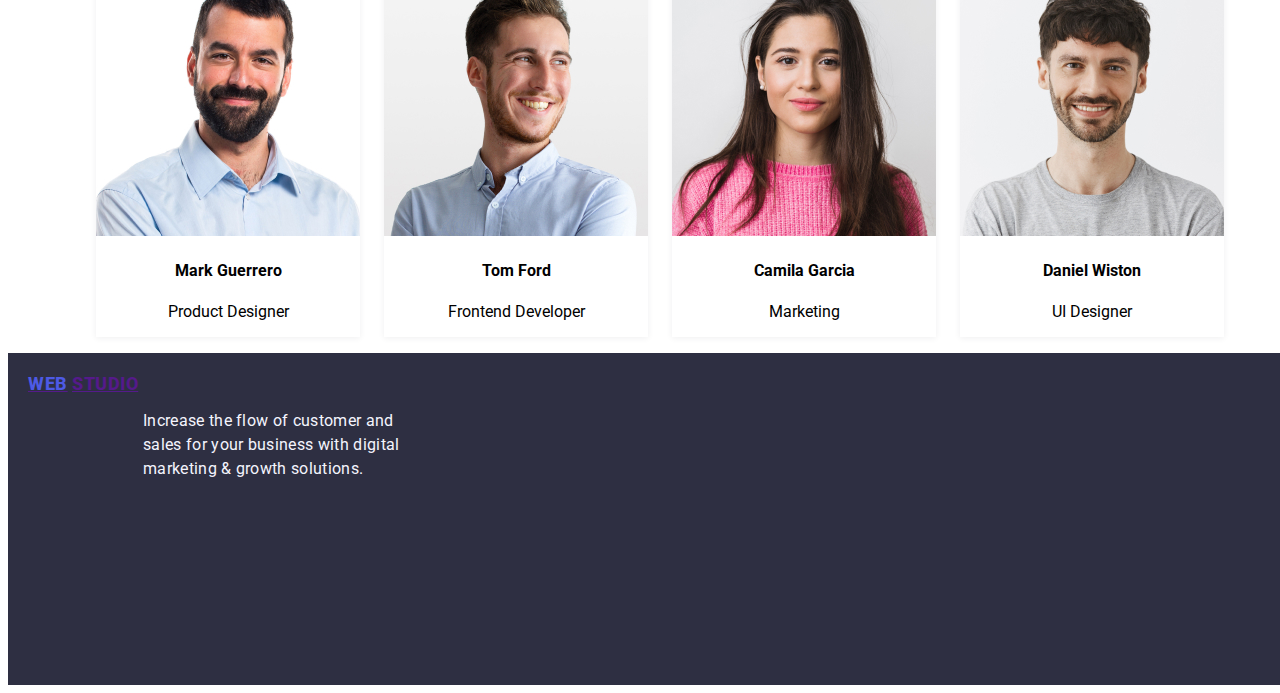
==== commit c6d826e7: "changes" ====
--- a/index.html
+++ b/index.html
@@ -50,33 +50,38 @@
          </ul>
     </main>
        <div class="title"> 
+        <div>
         <h2 class="title-des">Strategy </h2>
           <p class="des">
             Our goal is to identify the business
-              problem to walk away with the
-           perfect and creative solution
+            problem to walk away with the
+            perfect and creative solution
           </p>
-
+        </div>
+        <div>
         <h2 class="title-des">Punctuality</h2>
           <p class="des">
             Bring the key message to the
-              brand's audiance for the best price
+            brand's audiance for the best price
             within the shortest possible time
           </p>
-
+          </div>
+          <div>
         <h2 class="title-des">Diligence</h2>
          <p class="des">
-          Research and confirm brand that
-            present the strongest digital growth
-          oppurtunies and minimize risk.
+             Research and confirm brand that
+             present the strongest digital growth
+            oppurtunies and minimize risk.
          </p>
-
+         </div>
+         <div>
         <h2 class="title-des">Technology</h2>
          <p class="des"> 
-           Design practice focus on digital
-            experience. We bring forth a deep
-           passion for solving problem.
+             Design practice focus on digital
+             experience. We bring forth a deep
+            passion for solving problem.
           </p>
+       </div>
        </div>
 
       <ul>
@@ -85,7 +90,7 @@
 
     <ul>
              <ul class="image"><img src="images/img1.jpg" alt="Desktop"/></ul>
-              <ul class="image" ><img src="images/img2.jpg" alt="Cellphone"/></ul>
+              <ul class="image"><img src="images/img2.jpg" alt="Cellphone"/></ul>
                 <ul class="image"><img src="images/img3.jpg"alt="Mobile"/> </ul>   
     </ul>
 
@@ -93,19 +98,19 @@
       <h4 class="team">Our Team</h4>
     </ul>
 
-    <ul class="img1">
-      <li class="img1"><img src="images/img-1.jpg" alt="Mark Guerrero"/></li>
-        <h4 class="team-designation">Mark Guerrero</h4>
-          <p class=" descript">Product Designer</p> 
-            <li class="img1"><img src="images/img-3.jpg" alt="Tom Ford"/>
-              <h4 class="team-designation">Tom Ford</h4> 
-                <p class=" descript"> Frontend Developer</p></li>
-                  <li class="img1"><img src="images/img-4.jpg" alt="Camila Garcia" />
-                <h4 class="team-designation"> Camila Garcia</h4>
-              <p class=" descript"> Marketing</p></li>
-            <li class="img1"><img src="images/img-5.jpg"  alt="Daniel Wiston" />
-          <h4 class="team-designation"> Daniel Wiston</h4>
-        <p class=" descript">UI Designer</p></li>
+    <ul class="card-container">
+      <li class="card"><img src="images/img-1.jpg" alt="Mark Guerrero"/>
+        <h4>Mark Guerrero</h4>
+          <p>Product Designer</p> </li>
+            <li class="card"><img src="images/img-3.jpg" alt="Tom Ford"/>
+              <h4>Tom Ford</h4> 
+                <p> Frontend Developer</p></li>
+                  <li class="card"><img src="images/img-4.jpg" alt="Camila Garcia" />
+                <h4> Camila Garcia</h4>
+              <p> Marketing</p></li>
+            <li class="card"><img src="images/img-5.jpg"  alt="Daniel Wiston" />
+          <h4> Daniel Wiston</h4>
+        <p>UI Designer</p></li>
     </ul>
     <footer class="bg-dark">
       <a href=""class="logo"><span class="web-logo">WEB</span><span class="studio-logo1">STUDIO</span></a>
--- a/css/style.css
+++ b/css/style.css
@@ -150,15 +150,26 @@
     height: 250px;
     
 }
+/*
 .img1{
     display:flex;
     display:inline-flex;
     flex-direction:row;
-    align-items: center;
+    align-items:center;
     justify-content:center;
     gap:2px; 
     height: 250px;
 }
+.img3{
+    display:flex;
+    display:inline-flex;
+    flex-direction:row;
+    align-items:center;
+    justify-content:center;
+    gap:2px; 
+    height: 250px;}
+    */
+
 .img2{
     display:flex;
     display: inline-flex;
@@ -208,6 +219,18 @@
     cursor:pointer;
     background-color:var (--ocean);
 }
+.card-container{
+    display:flex;
+    justify-content:center;
+    gap:24px;
+}
+.card{
+    list-style:none;
+    text-align:center;
+    box-shadow: 0px 2px 1px 0px #2e2f4214;
+    box-shadow: 0px 1px  1px 0px #2e2f4229;
+    box-shadow: 0px 1px 6px 0px #2e2f4214;
+}
 .description1{ 
     color: var(--CLOUD, #F4F4FD);
     font-family: Roboto;
@@ -261,6 +284,7 @@
     margin-left:20px;
 }
 */
+/*
 .team-designation{
     display:flex;
     display:inline-flex;
@@ -270,17 +294,16 @@
     gap:5px;
     
 }
+*/
 .title{
     display:flex;
-    display:inline-flex;
-    align-items:flex-start; 
-    max-width: 1200px;
+    display:flex-start;
+    max-width: 1150px;
     padding: 5px;
     margin-left: auto;
     margin-right: auto;
-    justify-content:space-evenly;
-    color: var(--NAVY-BLUE, #2E2F42);
-    font-family: Roboto;
+    justify-content:space-between;
+    color: var(--NAVY-BLUE, #2E2F42);
     font-size: 20px;
     font-style: normal;
     font-weight: 500;
@@ -308,27 +331,19 @@
   
 }
 .title-des{
-    display:flex;
-    align-items:flex-start;
     text-align: center;
     justify-content:center;
-    margin-left:60px;
     margin-bottom: 20px;
-    flex-wrap:nowrap;
+    margin-left:20px;
   
 
 }
 .des{
-    display:flex;
-    display:inline-flex;
-    align-content:center;
-    justify-content:center;
-    gap:20px;
+ 
     color:var(--SLATE, #434455);
     align-items:baseline;
     margin-top:40px;
     margin-left:20px;
-    font-family:Roboto;
     font-size: 16px;
     font-style:normal;
     font-weight:400;
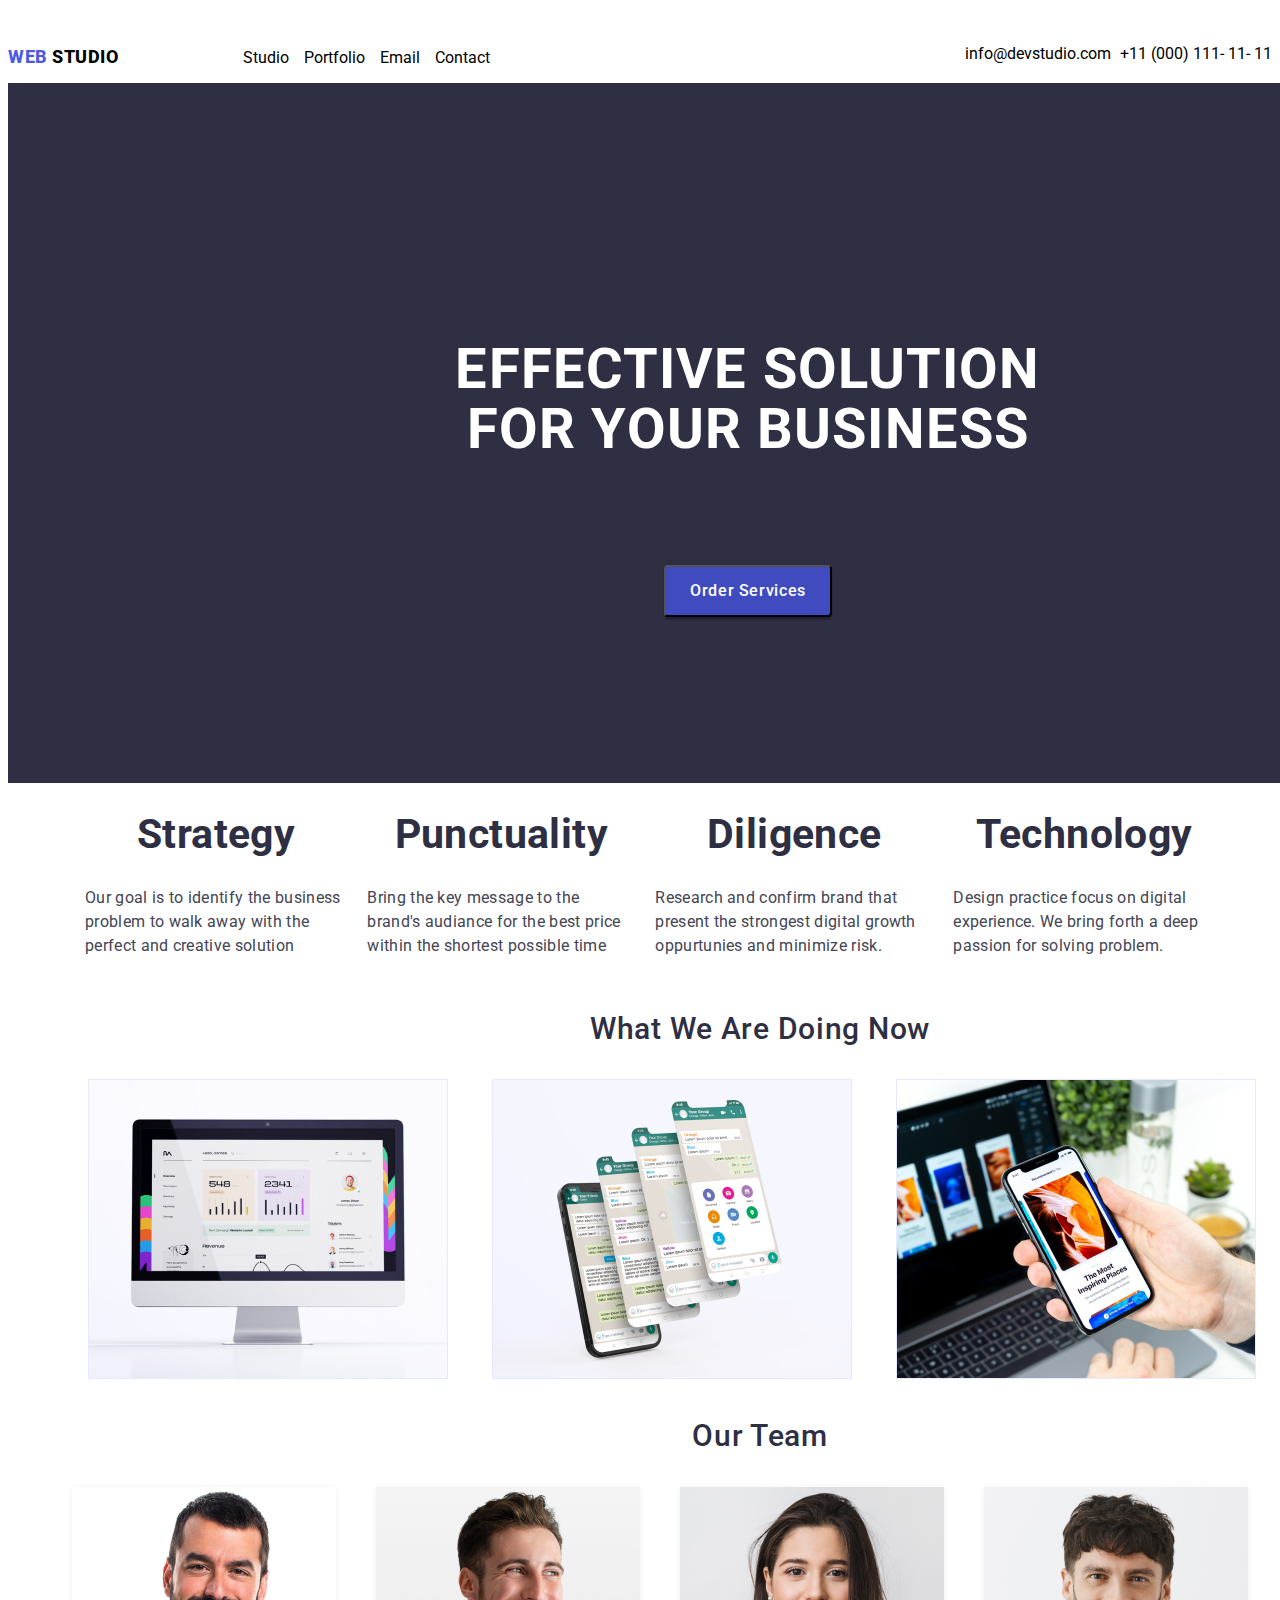
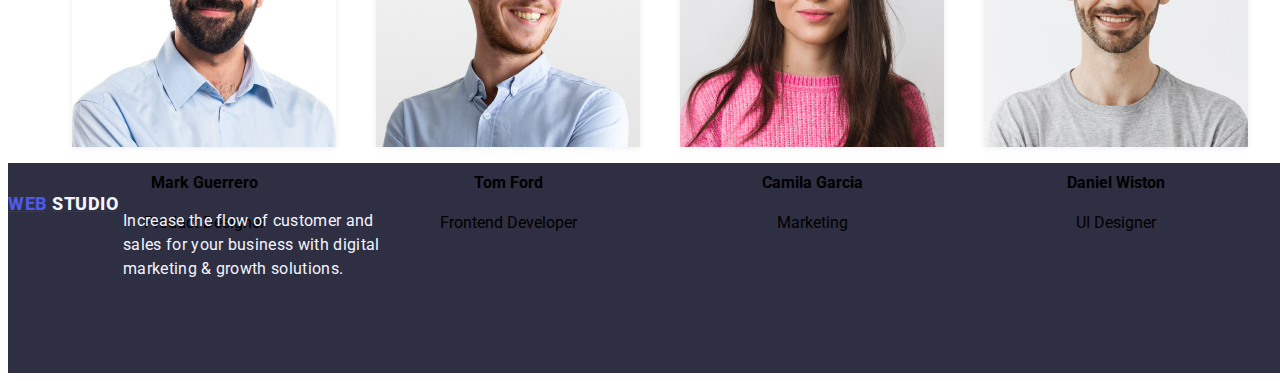
==== commit 1e092e98: "changes" ====
--- a/index.html
+++ b/index.html
@@ -9,36 +9,41 @@
     <link href="https://fonts.googleapis.com/css2?family=Raleway:wght@800&family=Roboto:wght@400;500;700&display=swap"
         rel="stylesheet">
     <link rel="stylesheet" href="css/style.css"/>
-   
+
   </head>
   <body>
-    <header>
+    <header class="header-list">
+      <div class="list-list">
       <nav>
-        <a class="logo"><span class="web-logo">WEB</span><span class="studio-logo">STUDIO</span></a>
-      </nav>
-           <div class="list">
+        <a class="logo-list"><span class="web-logo">WEB</span><span class="studio-logo">STUDIO</span></a>
+      
               <ul class="list">
-                 <li class="list">
+                 <li class="list-1">
                     <a >Studio</a>
                       </li> 
-                        <li class="list">
+                        <li class="list-1">
                            <a>Portfolio</a>
-                              <li class="list">
+                              <li class="list-1">
                                 <a>Email</a>
                                   </li>
-                                    <li class="list">
+                                    <li class="list-1">
                                 <a>Contact</a>
                               </li>
                             </ul>
-                          <ul class= "list1">
-                        <li class="list1">
-                      <a>info@devstudio.com</a>
-                    </li>
-                  <li class="list1">
-                <a>+11 (000) 111- 11- 11</a>
-              </li>
-            </ul>
-          </div>                   
+                          </nav>
+                          </div>
+                          <div class="list-2">
+                                  <ul>
+                                       <li class="list-1">
+                                       <a>info@devstudio.com</a>
+                                     </li>
+                                    <li class="list-1">
+                                      <a>+11 (000) 111- 11- 11</a>
+                                     </li>           
+                                    </ul>
+                          </div>
+      </div>   
+                       
     </header>
       <main class="hero">
         <ul>
@@ -116,8 +121,8 @@
       <a href=""class="logo"><span class="web-logo">WEB</span><span class="studio-logo1">STUDIO</span></a>
         <p class="description1">
           Increase the flow of customer and <br/>
-            sales for your business with digital <br/>
-              marketing & growth solutions.
+          sales for your business with digital <br/>
+          marketing & growth solutions.
          </p>
     </footer>
   </body>
--- a/css/style.css
+++ b/css/style.css
@@ -25,20 +25,17 @@
     text-transform: uppercase;
 }
 .studio-logo1{
-    display: flex;
-    width: 71px;
-    height: 21px;
-    flex-direction: column;
-    justify-content: center;
-    display:inline-flex;
-    color: var(#F4F4FD);
-    font-family: Roboto;
-    font-size: 18px;
-    font-style: normal;
-    font-weight: 800;
+    color: var(--CLOUD, #F4F4FD);
+    width:71px;
+    height:21px;
+    font-size:18px;
+    font-style:normal;
+    font-weight:800;
     line-height: 21px; /* 116.667% */
     letter-spacing: 0.54px;
     text-transform: uppercase;
+    
+
 }
 body{
     font-family:"Roboto"
@@ -53,10 +50,16 @@
     display:flex;
     justify-content: space-between;
 }
-.logo{
+.logo-list{
     display:flex;
     text-align:left;
-}
+    justify-content:space-evenly;
+    align-items:left;
+    display:inline-flex;
+    margin-top:20px;
+    margin-right:76px;
+}
+
 .features-list{
     display:inline-block;
     display:flex;
@@ -70,6 +73,7 @@
     letter-spacing:0.4px;
     width:264px;
 }
+/*
 .description1{
 
     color: var(--CLOUD, #F4F4FD);
@@ -80,32 +84,44 @@
     line-height: 24px;
     letter-spacing: 0.32px;
     width: 264px;
+}
+*/
+.list{
+    display:flex;
+    gap:10px;
+    justify-content:space-between;
     align-items:left;
-    justify-content:left;
-    margin-left:auto 0;
-}
-.list{
-    display:flex;
-    gap:15px;
-    justify-content:space-evenly;
-    align-items:left;
     display:inline-flex;
     margin-top:20px;
 }
+.list-1{
+    display:flex;
+    display:inline-flex;
+    margin-left:5px;
+    margin-top:20px; 
+    
+}
+.nav.nav{
+    font weight:500px;
+}
 .list1{
-    display:flex;
-    display: flex-end;
+    display: flex;
+    padding: 24px 0;
+    gap: 40px;
+}
+    /*
+    display:flex;
+    display:flex-end;
     margin-left:190px;
     margin-top:20px;
     gap:1px;
     justify-content:flex-end;
-    align-items:center; 
-}
+    align-items:center;*/ 
+
 .list2{
     display:flex;
-    margin-left:190px;
+    margin-left:50px;
     gap:1px;
-    justify-content:flex-end;
     align-items:center;
     margin-top:20px;
 }
@@ -118,9 +134,10 @@
     font-weight: 700;
     line-height: 60px;
     letter-spacing: 1.12px;
-    padding:200px 200px 50px;
-    justify-content:center;
-    display:flex;
+    padding:100px 200px 50px;
+    justify-content:center;
+    display:flex;
+    Text-transform:uppercase;
 }
 .hero{
      
@@ -147,7 +164,8 @@
     flex-direction:row;
     align-items: flex-start;
     gap:24px;
-    height: 250px;
+    height:200px;
+    width:360px;
     
 }
 /*
@@ -190,21 +208,18 @@
 .bg-dark{
     display:flex;
     background: var(--NAVYBLUE, #2E2F42);
+    text-align:left;
+    align-content:left;
     width:1440px;
-    height:312px;
-    justify-content: left;
-    flex-shrink: 0;
-    padding-top:20px;
-    padding-left:20px;  
-    font-family:Roboto;
+    height:200px;
+    justify-content:left;
+    flex-shrink:0;
+    padding-top:10px;
     font-size: 16px;
-    font-style: normal;
-    font-weight: 400;
     line-height: 24px;
     letter-spacing: 0.32px;color: var(--CLOUD, #F4F4FD);
 }
 .hero-btn{
-    
     display: inline-flex;
     padding: 16px 32px;
     align-items: center;
@@ -215,6 +230,37 @@
     border:1000px;
     justify-content: center;
 }
+/*header*/
+.header-list{
+    border-bottom: 1px solid var(--Cornflower);
+    background-color: var(--White);
+    display:flex;
+    justify-content:space-between;
+}
+.list-list{
+    display:flex;
+    justify-content:space-between;
+    gap:1px;
+}
+.list-2{
+    display:flex;
+    gap:3px
+    justify-content:flex-start;
+
+}
+.nav-list{
+    display: flex;
+    align-items: center;  
+    padding: 24px 0;
+}
+
+
+.list-list1{
+    display: flex;
+    
+    padding: 24px 0;
+    gap: 40px;
+}
 .hero-btn:hover{
     cursor:pointer;
     background-color:var (--ocean);
@@ -222,36 +268,42 @@
 .card-container{
     display:flex;
     justify-content:center;
-    gap:24px;
-}
+    gap:40px;
+} 
 .card{
     list-style:none;
     text-align:center;
+    width:264px;
+    height:260px;
     box-shadow: 0px 2px 1px 0px #2e2f4214;
     box-shadow: 0px 1px  1px 0px #2e2f4229;
     box-shadow: 0px 1px 6px 0px #2e2f4214;
 }
+
 .description1{ 
+    display:flex;
+    text-align:left;
+    align-items: left;
     color: var(--CLOUD, #F4F4FD);
-    font-family: Roboto;
     font-size: 16px;
     font-style: normal;
     font-weight: 400;
     line-height: 24px;
     letter-spacing: 0.32px;
     padding-top:20px;
-    align-items: left;
-    justify-content:left;
-}
+    
+  
+}
+
 .work{
     align-items: center;
     margin-left: 200px;
     color: var(--NAVY-BLUE, #2E2F42);
     text-align: center;
     font-family: Roboto;
-    font-size: 20px;
-    font-style: normal;
-    font-weight: 700;
+    font-size: 30px;
+    font-style: normal;
+    font-weight: 500;
     line-height: 40px; 
     letter-spacing: 0.72px;
     text-transform: capitalize;
@@ -264,10 +316,10 @@
     text-align:center;
     justify-content:space-evenly;
     font-family: Roboto;
-    font-size: 20px;
-    font-style: normal;
-    font-weight: 700;
-    line-height: 40px;
+    font-size: 30px;
+    font-style: normal;
+    font-weight: 500;
+    line-height: 25px;
     letter-spacing: 0.72px;
     text-transform: capitalize;
 }
@@ -304,12 +356,13 @@
     margin-right: auto;
     justify-content:space-between;
     color: var(--NAVY-BLUE, #2E2F42);
-    font-size: 20px;
+    font-size: 27px;
     font-style: normal;
     font-weight: 500;
     line-height: 24px;
     letter-spacing: 0.4px;
     margin-bottom: 20px;
+
     /*
     display:flex;
     display:inline-flex;
@@ -338,6 +391,7 @@
   
 
 }
+
 .des{
  
     color:var(--SLATE, #434455);
@@ -359,53 +413,47 @@
     letter-spacing: 1.5px;
 
 }
-.btn-button1:hover{
+.btn-button1{
     cursor:pointer;
     display:flex;
     color: var(--WHITE, #FFF);
     text-align: center;
     align-content:center;
-
     font-family: Roboto;
     font-size: 20px;
     font-style: normal;
     font-weight: 500;
     line-height: 24px; 
     letter-spacing: 0.64px;
-
     display:inline-flex;
     padding: 12px 24px;
     align-items: center;
-    justify-content:space-around;
+    justify-content:center;
     flex-direction:row;
     gap:50px;
-
     border-radius: 4px;
     background: var(--OCEAN, #404BBF);
     box-shadow: 0px 2px 2px 0px rgba(0, 0, 0, 0.12), 0px 2px 1px 0px rgba(0, 0, 0, 0.08), 0px 3px 1px 0px rgba(0, 0, 0, 0.10);
 }
-.btn-button:hover{
+.btn-button{
     cursor:pointer;
     display:flex;
-    color: var(--WHITE, #FFF);
-    text-align: center;
+    color: var(--WHITE,#FFF);
+    text-align:center;
     align-content:center;
-
+    align-self:center;
     font-family: Roboto;
     font-size: 16px;
     font-style: normal;
     font-weight: 500;
     line-height: 24px; 
     letter-spacing: 0.64px;
-
     display:inline-flex;
     padding: 12px 24px;
     align-items: center;
-    justify-content:space-around;
-    flex-direction:row;
-    gap:50px;
-
-    border-radius: 4px;
+    justify-content:center;
+    gap:100px;
+    border-radius:4px;
     background: var(--OCEAN, #404BBF);
     box-shadow: 0px 2px 2px 0px rgba(0, 0, 0, 0.12), 0px 2px 1px 0px rgba(0, 0, 0, 0.08), 0px 3px 1px 0px rgba(0, 0, 0, 0.10);
 }
@@ -435,7 +483,7 @@
     display:flex;
 }
 .container{
-    margin: 0 auto;
+    margin: 0 auto;go
     width:1158px;
     padding: 0 15px;
 }
@@ -444,7 +492,13 @@
     justify-content: space-between
 }
 .logo{
-    text-align:"center";
+    display:flex;
+    text-align:left;
+    justify-content:flex-start;
+    align-items:left;
+    margin-top:20px;
+
+    
 }
 .features-list{
     display:flex;
@@ -456,19 +510,10 @@
     text-align:center;
 }
 .hero{
-    padding-top: 188px;
-}
-.hero-btn{
-    background-color: var(--iris);
-    border:none;
-    border-radius: 4px;
-    color: var (--white);
-    padding:16px 32px;
-}
-.hero-btn:hover{
-    cursor:pointer;
-    background-color:var (--ocean);
-}
+    padding-top: 100px;
+    text-align:center;
+}
+
 /*
 .h4{
     display:flex;
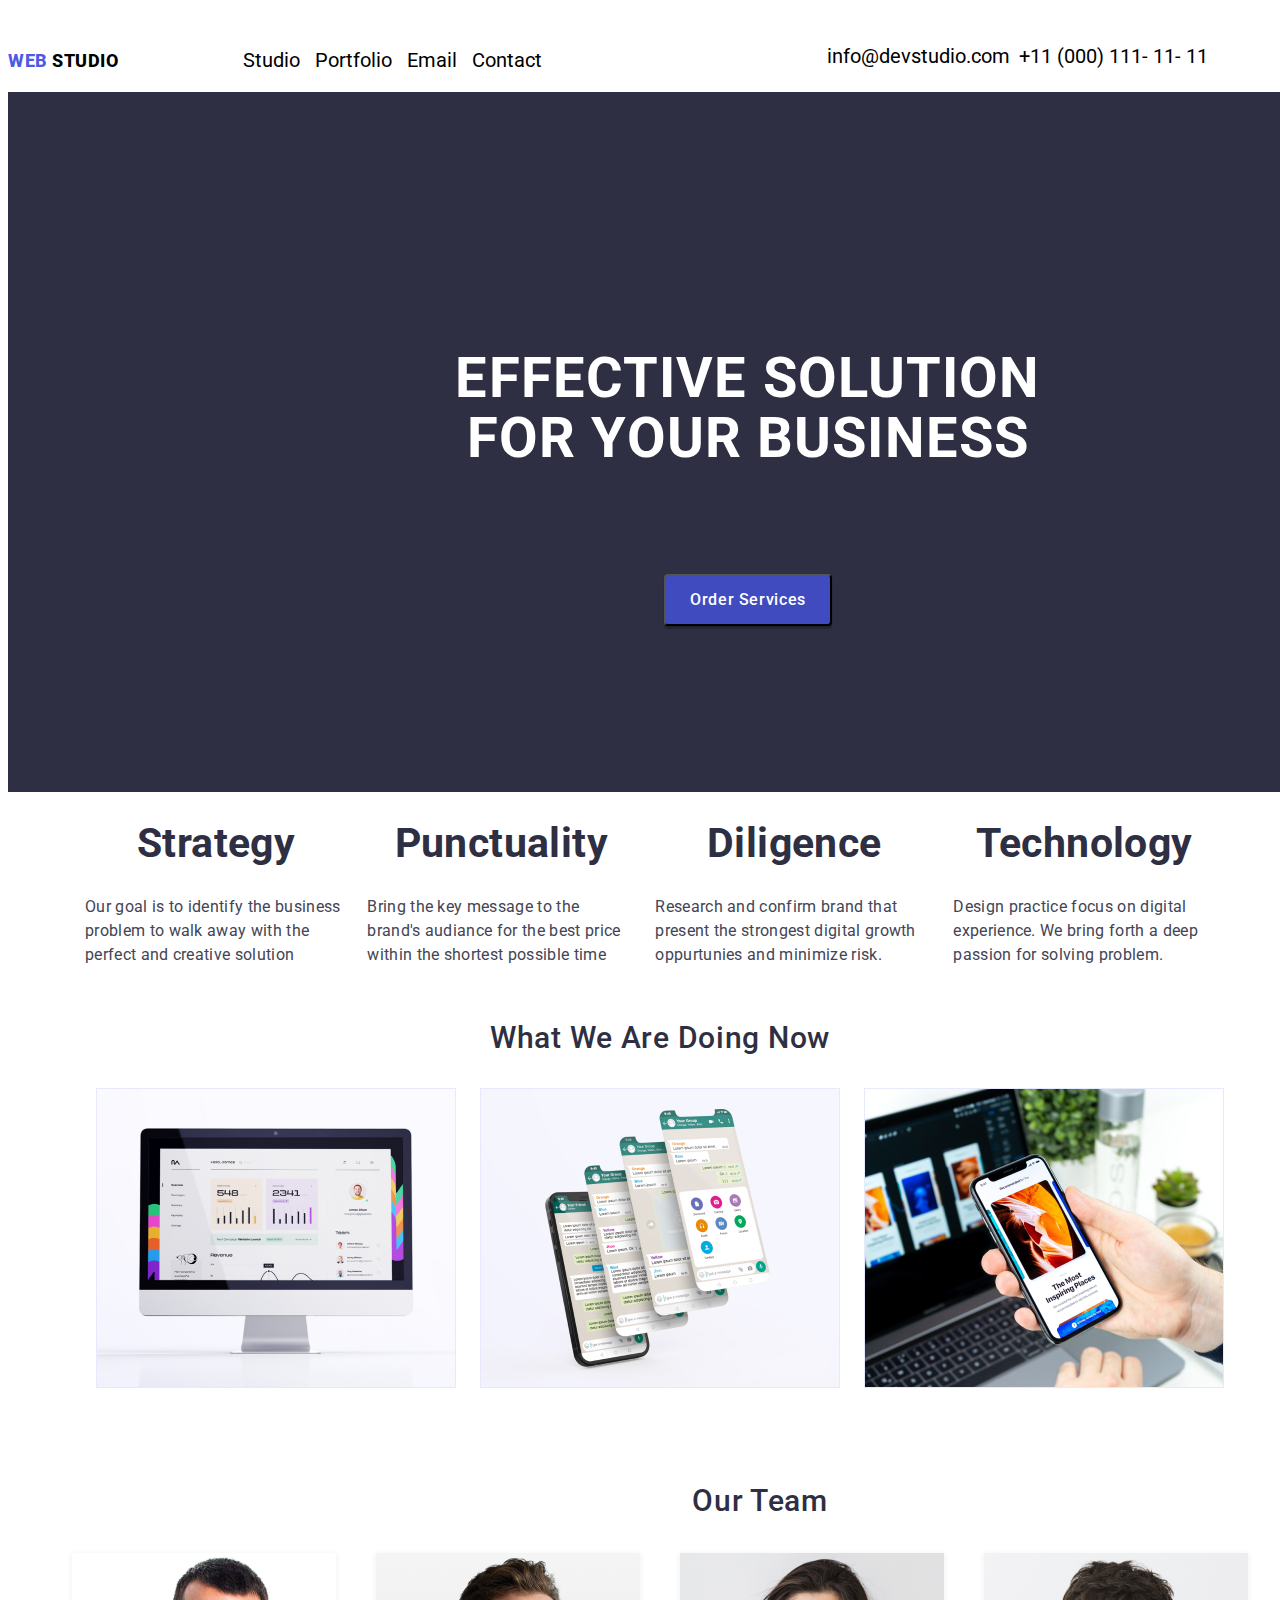
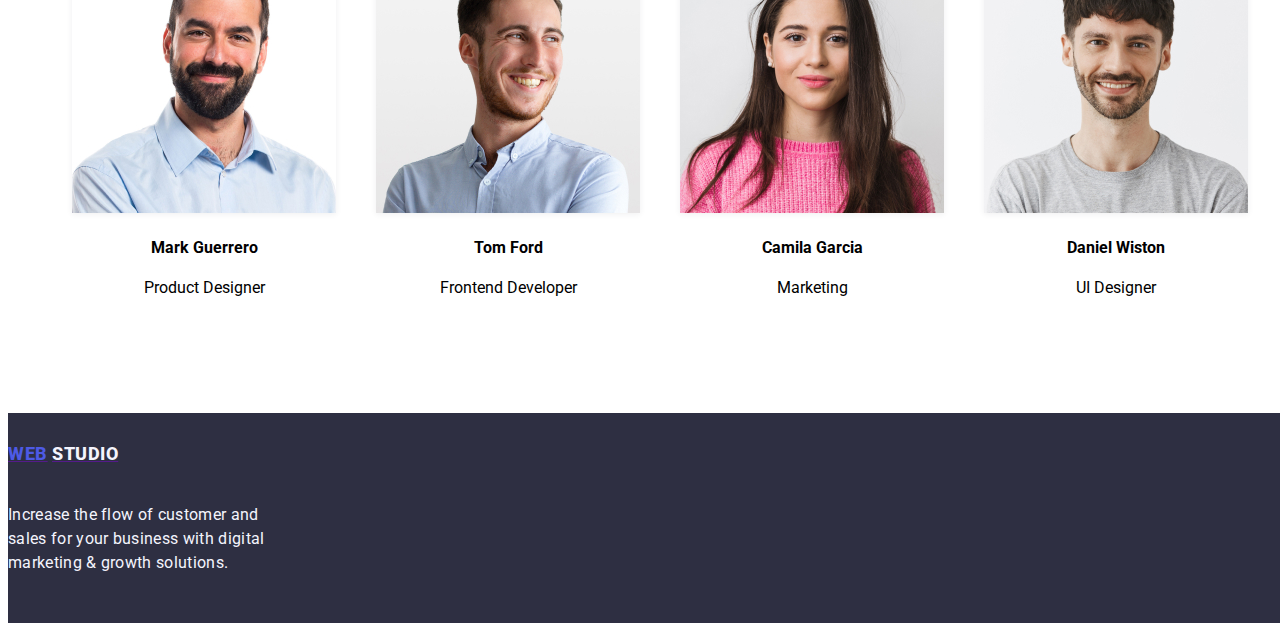
==== commit 701e17ad: "changes" ====
--- a/index.html
+++ b/index.html
@@ -93,10 +93,10 @@
           <h3 class="work">What We Are Doing Now</h3>
       </ul>
 
-    <ul>
-             <ul class="image"><img src="images/img1.jpg" alt="Desktop"/></ul>
-              <ul class="image"><img src="images/img2.jpg" alt="Cellphone"/></ul>
-                <ul class="image"><img src="images/img3.jpg"alt="Mobile"/> </ul>   
+    <ul class="work1">
+             <li class="image"><img src="images/img1.jpg" alt="Desktop"/></li>
+              <li class="image"><img src="images/img2.jpg" alt="Cellphone"/></li>
+                <li class="image"><img src="images/img3.jpg"alt="Mobile"/> </li>   
     </ul>
 
     <ul>
--- a/css/style.css
+++ b/css/style.css
@@ -93,16 +93,18 @@
     align-items:left;
     display:inline-flex;
     margin-top:20px;
+    font-size:20px;
 }
 .list-1{
     display:flex;
     display:inline-flex;
     margin-left:5px;
     margin-top:20px; 
+    font-size:20px;
     
 }
 .nav.nav{
-    font weight:500px;
+    font-weight:500px;
 }
 .list1{
     display: flex;
@@ -121,9 +123,10 @@
 .list2{
     display:flex;
     margin-left:50px;
-    gap:1px;
+    gap:16px;
     align-items:center;
     margin-top:20px;
+    font-size:24px;
 }
 .solution{
     color: var(--WHITE, #FFF);
@@ -206,10 +209,10 @@
     gap:10px;
 }
 .bg-dark{
-    display:flex;
+    
     background: var(--NAVYBLUE, #2E2F42);
     text-align:left;
-    align-content:left;
+    align-text:left;
     width:1440px;
     height:200px;
     justify-content:left;
@@ -218,6 +221,7 @@
     font-size: 16px;
     line-height: 24px;
     letter-spacing: 0.32px;color: var(--CLOUD, #F4F4FD);
+    margin:200px auto 0 auto;
 }
 .hero-btn{
     display: inline-flex;
@@ -230,12 +234,14 @@
     border:1000px;
     justify-content: center;
 }
-/*header*/
+
 .header-list{
     border-bottom: 1px solid var(--Cornflower);
     background-color: var(--White);
     display:flex;
     justify-content:space-between;
+    max-width:1200px;
+    margin:Auto 0;
 }
 .list-list{
     display:flex;
@@ -244,7 +250,7 @@
 }
 .list-2{
     display:flex;
-    gap:3px
+    gap:3px;
     justify-content:flex-start;
 
 }
@@ -254,16 +260,17 @@
     padding: 24px 0;
 }
 
-
+/*
 .list-list1{
     display: flex;
     
     padding: 24px 0;
     gap: 40px;
 }
+*/
 .hero-btn:hover{
     cursor:pointer;
-    background-color:var (--ocean);
+    background-color:var (--WHITE, #FFF);
 }
 .card-container{
     display:flex;
@@ -281,9 +288,6 @@
 }
 
 .description1{ 
-    display:flex;
-    text-align:left;
-    align-items: left;
     color: var(--CLOUD, #F4F4FD);
     font-size: 16px;
     font-style: normal;
@@ -291,13 +295,16 @@
     line-height: 24px;
     letter-spacing: 0.32px;
     padding-top:20px;
-    
-  
+    align-items: left;
+    justify-content:flex-start;
+    text-align:left;
 }
 
 .work{
-    align-items: center;
-    margin-left: 200px;
+    display:flex;
+    align-items: center;
+    justify-content:center;
+    margin-left:auto 0;
     color: var(--NAVY-BLUE, #2E2F42);
     text-align: center;
     font-family: Roboto;
@@ -307,6 +314,13 @@
     line-height: 40px; 
     letter-spacing: 0.72px;
     text-transform: capitalize;
+    
+}
+.work1{
+    display:flex;
+    justify-content: center;
+    gap:24px;
+    margin-bottom:200px;
 }
 .team{
     display:flex;
@@ -479,11 +493,8 @@
 .header{
     border-bottom: 1px solid var (--cornflower,#e7e9fc)
 }
-.header-list{
-    display:flex;
-}
 .container{
-    margin: 0 auto;go
+    margin: 0 auto;
     width:1158px;
     padding: 0 15px;
 }
@@ -494,11 +505,11 @@
 .logo{
     display:flex;
     text-align:left;
-    justify-content:flex-start;
+    justify-content:space-evenly;
     align-items:left;
+    display:inline-flex;
     margin-top:20px;
-
-    
+    margin-right:76px;
 }
 .features-list{
     display:flex;
@@ -512,6 +523,7 @@
 .hero{
     padding-top: 100px;
     text-align:center;
+    margin:auto 0;
 }
 
 /*
@@ -530,4 +542,38 @@
     margin-right:100px;
     gap:10px;
 }
-
+/*Portfolio*/
+
+.header-list1{
+        border-bottom: 1px solid var(--Cornflower);
+        background-color: var(--White);
+        display:flex;
+        justify-content:space-between;
+        max-width:1440px;
+        height:72px;
+        margin:Auto 0;
+        
+}
+.list-list1{
+    display:flex;
+    justify-content:space-between;
+    gap:1px;
+}
+.Port-logo{
+    display:flex;
+    text-align:left;
+    justify-content:space-evenly;
+    align-items:left;
+    display:inline-flex;
+    margin-top:20px;
+    margin-right:76px;
+
+}
+.btn-button2{
+    display:flex;
+    justify-content:center;
+    margin-top:100px;
+    margin-bottom:72px;
+    gap:24px;
+    
+}